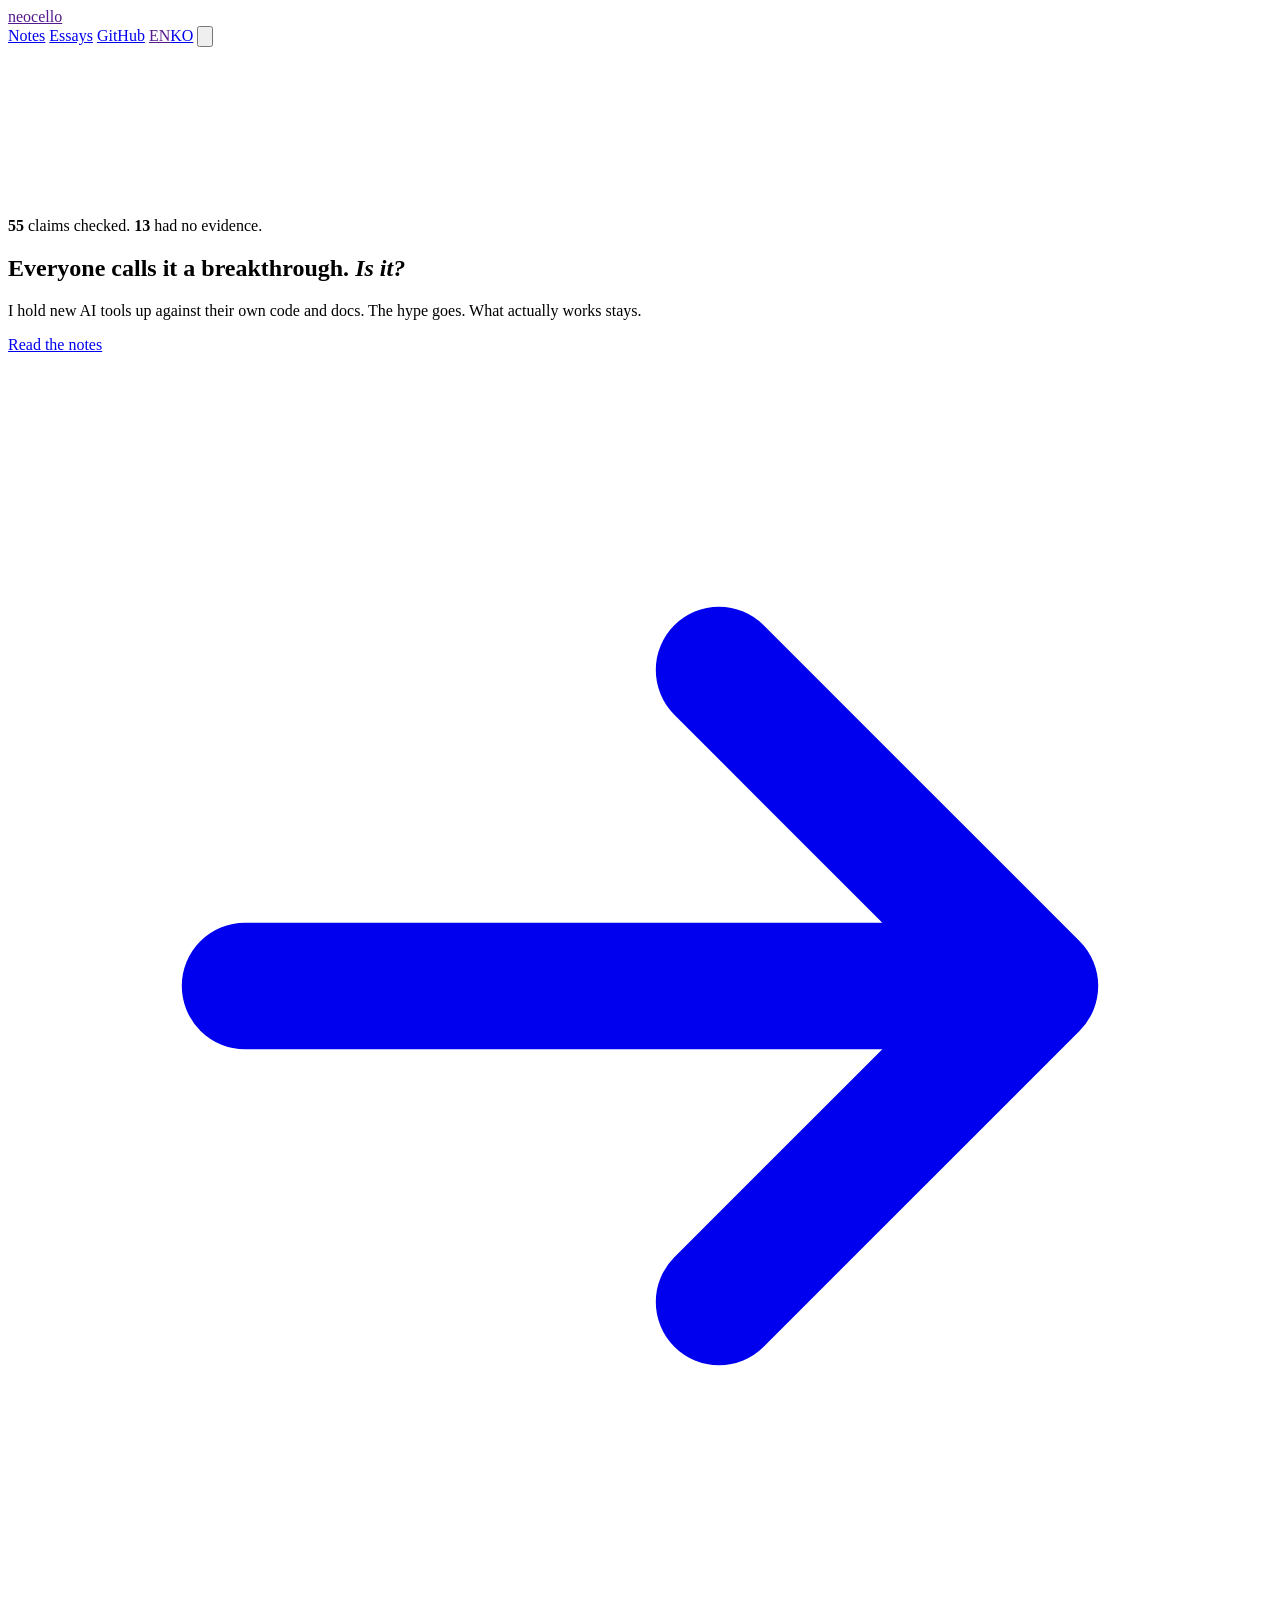
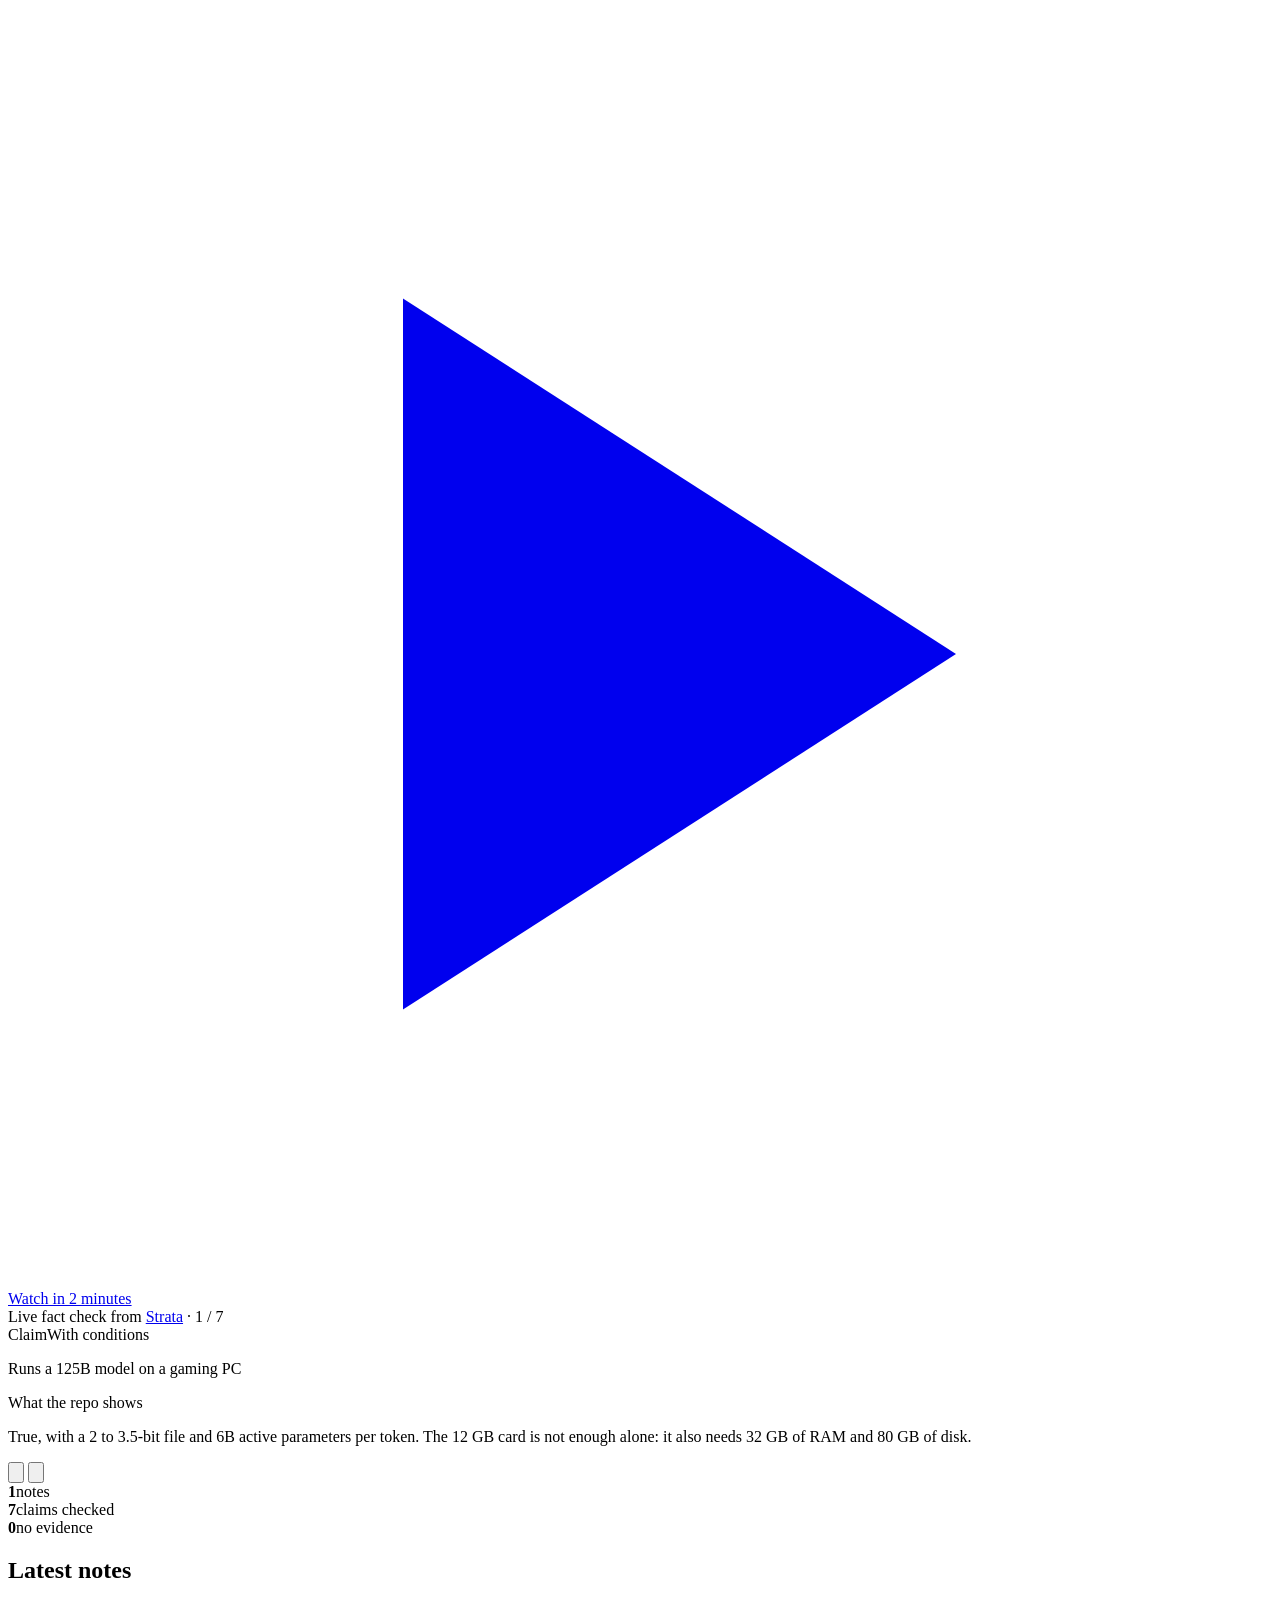
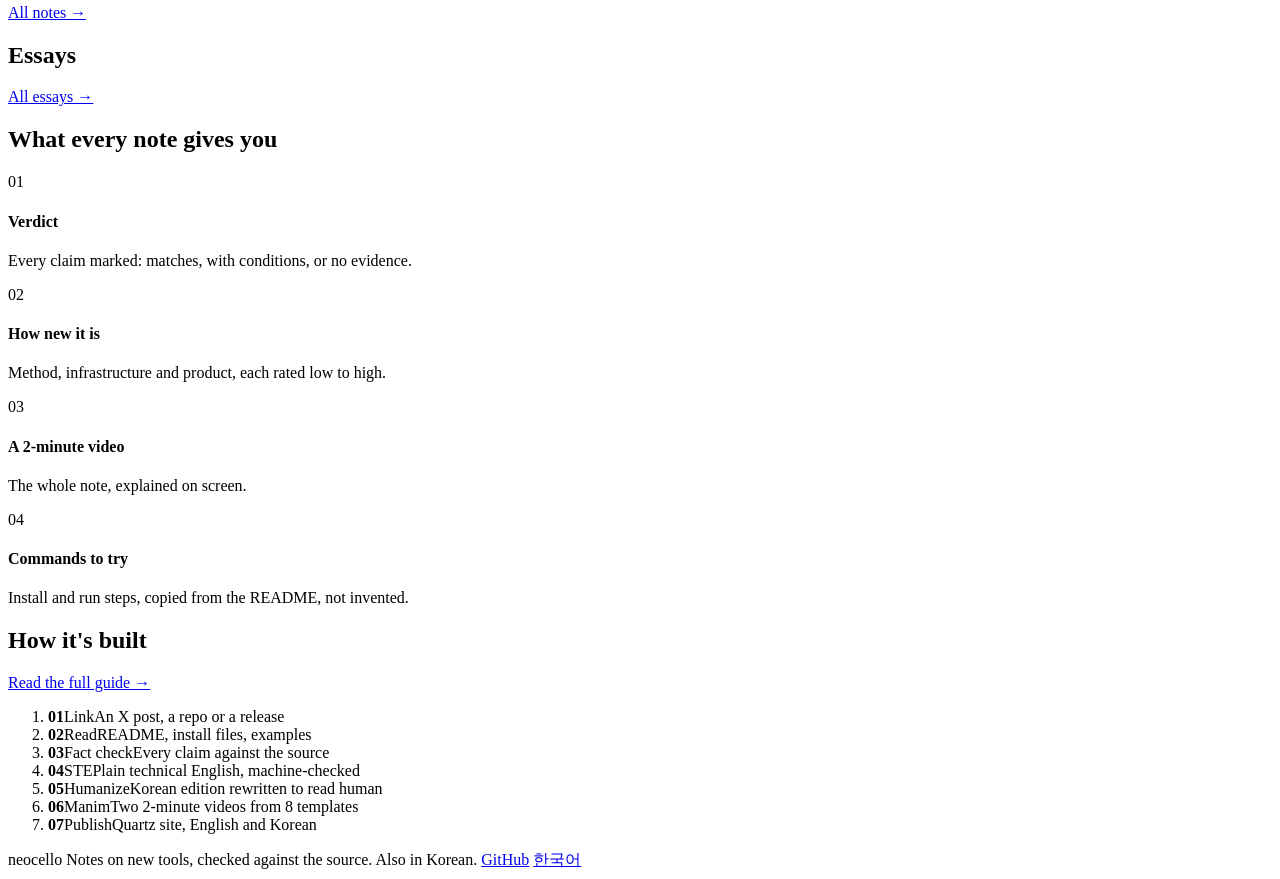
==== home/index.html @ 12f22e36 "트렌드 노트 정체성: 과장 판정 훅 + 만드는 방법 가이드 - 히어로: 실제 숫자 배지(확인한 주장 수·근거 없음 수, notes.json에서 자동 갱신)   + "Everyone" ====
<!doctype html>
<html lang="en">
<head>
<meta charset="utf-8">
<meta name="viewport" content="width=device-width, initial-scale=1, viewport-fit=cover">
<title>neocello</title>
<meta name="description" content="New tools make big claims. neocello checks them against the repo and the official docs, with a short video for each note.">
<meta property="og:title" content="neocello">
<meta property="og:description" content="New tools make big claims. neocello checks them against the repo and the official docs, with a short video for each note.">
<meta property="og:type" content="website">
<link rel="alternate" hreflang="en" href="https://neocello-ku.github.io/">
<link rel="alternate" hreflang="ko" href="https://neocello-ku.github.io/ko/">
<link rel="icon" href="static/icon.png">
<script>try{var t=localStorage.getItem("theme");if(t==="dark"||t==="light")document.documentElement.dataset.theme=t}catch(e){}</script>
<link rel="preconnect" href="https://fonts.googleapis.com"><link rel="preconnect" href="https://fonts.gstatic.com" crossorigin>
<link href="https://fonts.googleapis.com/css2?family=Geist:wght@400;500;600;650;700&family=Geist+Mono:wght@400;500;600;700&family=Instrument+Serif:ital@0;1&display=swap" rel="stylesheet">
<link rel="stylesheet" href="home/home.css">
</head>
<body data-root="" data-site="">
<header class="bar">
  <div class="wrap">
    <a class="mark" href="" aria-label="neocello home"><i aria-hidden="true"><b></b><b></b><b></b></i>neocello</a>
    <nav aria-label="Main">
      <a href="trends/">Notes</a>
      <a href="essays/">Essays</a>
      <a class="hide-sm" href="https://github.com/neocello-ku">GitHub</a>
      <span class="seg" role="group" aria-label="Language"><a href="" aria-current="true" lang="en">EN</a><a href="ko/" aria-current="false" lang="ko">KO</a></span>
      <button class="icon-btn" id="theme" type="button" aria-label="Toggle dark mode"><svg viewBox="0 0 16 16" aria-hidden="true"><path d="M8 1.5a6.5 6.5 0 1 0 0 13 6.5 6.5 0 0 0 0-13zm0 1.5v10a5 5 0 0 1 0-10z" fill="currentColor"/></svg></button>
    </nav>
  </div>
</header>

<main>
<section class="hero">
  <canvas id="field" aria-hidden="true"></canvas>
  <div class="wrap">
    <div>
      <p class="eyebrow" id="eyebrow-stats"><b>55</b> claims checked. <b class="no">13</b> had no evidence.</p>
      <h1>Everyone calls it a breakthrough. <em>Is it?</em></h1>
      <p class="lede">I hold new AI tools up against their own code and docs. The hype goes. What actually works stays.</p>
      <div class="cta">
        <a class="btn primary" href="trends/">Read the notes <svg viewBox="0 0 16 16" aria-hidden="true"><path d="M3 8h10M9 4l4 4-4 4" fill="none" stroke="currentColor" stroke-width="1.6" stroke-linecap="round" stroke-linejoin="round"/></svg></a>
        <a class="btn ghost" href="#latest"><svg viewBox="0 0 16 16" aria-hidden="true"><path d="M5 3.5l7 4.5-7 4.5z" fill="currentColor"/></svg> Watch in 2 minutes</a>
      </div>
    </div>

    <article class="check" id="check" aria-label="Live fact check">
      <div class="check-head">
        <span class="live">Live fact check</span>
        <span>from <a class="check-src" id="check-src" href="trends/strata">Strata</a> · <span id="counter">1 / 7</span></span>
      </div>
      <div class="check-body" id="check-body" aria-live="polite">
        <div class="claim-row"><span class="label">Claim</span><span class="stamp cond" id="stamp">With conditions</span></div>
        <p class="claim" id="claim">Runs a 125B model on a gaming PC</p>
        <div class="rule" id="rule"></div>
        <span class="label">What the repo shows</span>
        <p class="finding" id="finding">True, with a 2 to 3.5-bit file and 6B active parameters per token. The 12 GB card is not enough alone: it also needs 32 GB of RAM and 80 GB of disk.</p>
      </div>
      <div class="check-foot">
        <div class="dots" id="dots"></div>
        <button class="nav-btn" id="prev" type="button" aria-label="Previous claim"><svg viewBox="0 0 16 16" aria-hidden="true"><path d="M10 3L5 8l5 5" fill="none" stroke="currentColor" stroke-width="1.6" stroke-linecap="round" stroke-linejoin="round"/></svg></button>
        <button class="nav-btn" id="next" type="button" aria-label="Next claim"><svg viewBox="0 0 16 16" aria-hidden="true"><path d="M6 3l5 5-5 5" fill="none" stroke="currentColor" stroke-width="1.6" stroke-linecap="round" stroke-linejoin="round"/></svg></button>
      </div>
    </article>
  </div>
</section>

<section class="ledger wrap" aria-label="Fact-check totals">
  <div class="ledger-grid">
    <div class="figures">
      <div class="fig"><b id="n-notes">1</b><span>notes</span></div>
      <div class="fig"><b id="n-claims">7</b><span>claims checked</span></div>
      <div class="fig"><b id="n-no">0</b><span>no evidence</span></div>
    </div>
    <div class="dist">
      <div class="dist-bar" id="dist" role="img" aria-label="Share of verdicts: matches, with conditions, no evidence"></div>
      <div class="dist-legend" id="dist-legend"></div>
    </div>
  </div>
</section>

<section class="sec wrap" id="latest">
  <div class="sec-head"><h2>Latest notes</h2><a href="trends/">All notes →</a></div>
  <div class="notes" id="notes"></div>
</section>

<section class="sec wrap" id="essays">
  <div class="sec-head"><h2>Essays</h2><a href="essays/">All essays →</a></div>
  <div class="essays" id="essays-list"></div>
</section>

<section class="sec wrap">
  <div class="sec-head"><h2>What every note gives you</h2></div>
  <div class="steps">
    <div class="step"><span class="n">01</span><h4>Verdict</h4><p>Every claim marked: matches, with conditions, or no evidence.</p></div>
    <div class="step"><span class="n">02</span><h4>How new it is</h4><p>Method, infrastructure and product, each rated low to high.</p></div>
    <div class="step"><span class="n">03</span><h4>A 2-minute video</h4><p>The whole note, explained on screen.</p></div>
    <div class="step"><span class="n">04</span><h4>Commands to try</h4><p>Install and run steps, copied from the README, not invented.</p></div>
  </div>
</section>
<section class="sec wrap" id="built">
  <div class="sec-head"><h2>How it's built</h2><a href="how-it-works">Read the full guide →</a></div>
  <ol class="pipe">
      <li><b>01</b><span class="pipe-name">Link</span><span class="pipe-desc">An X post, a repo or a release</span></li>
      <li><b>02</b><span class="pipe-name">Read</span><span class="pipe-desc">README, install files, examples</span></li>
      <li><b>03</b><span class="pipe-name">Fact check</span><span class="pipe-desc">Every claim against the source</span></li>
      <li><b>04</b><span class="pipe-name">STE</span><span class="pipe-desc">Plain technical English, machine-checked</span></li>
      <li><b>05</b><span class="pipe-name">Humanize</span><span class="pipe-desc">Korean edition rewritten to read human</span></li>
      <li><b>06</b><span class="pipe-name">Manim</span><span class="pipe-desc">Two 2-minute videos from 8 templates</span></li>
      <li><b>07</b><span class="pipe-name">Publish</span><span class="pipe-desc">Quartz site, English and Korean</span></li>
  </ol>
</section>
</main>

<footer>
  <div class="wrap">
    <span class="mono">neocello</span>
    <span class="grow">Notes on new tools, checked against the source. Also in Korean.</span>
    <a href="https://github.com/neocello-ku">GitHub</a>
    <a href="ko/" lang="ko">한국어</a>
  </div>
</footer>
<script src="home/home.js" defer></script>
</body>
</html>
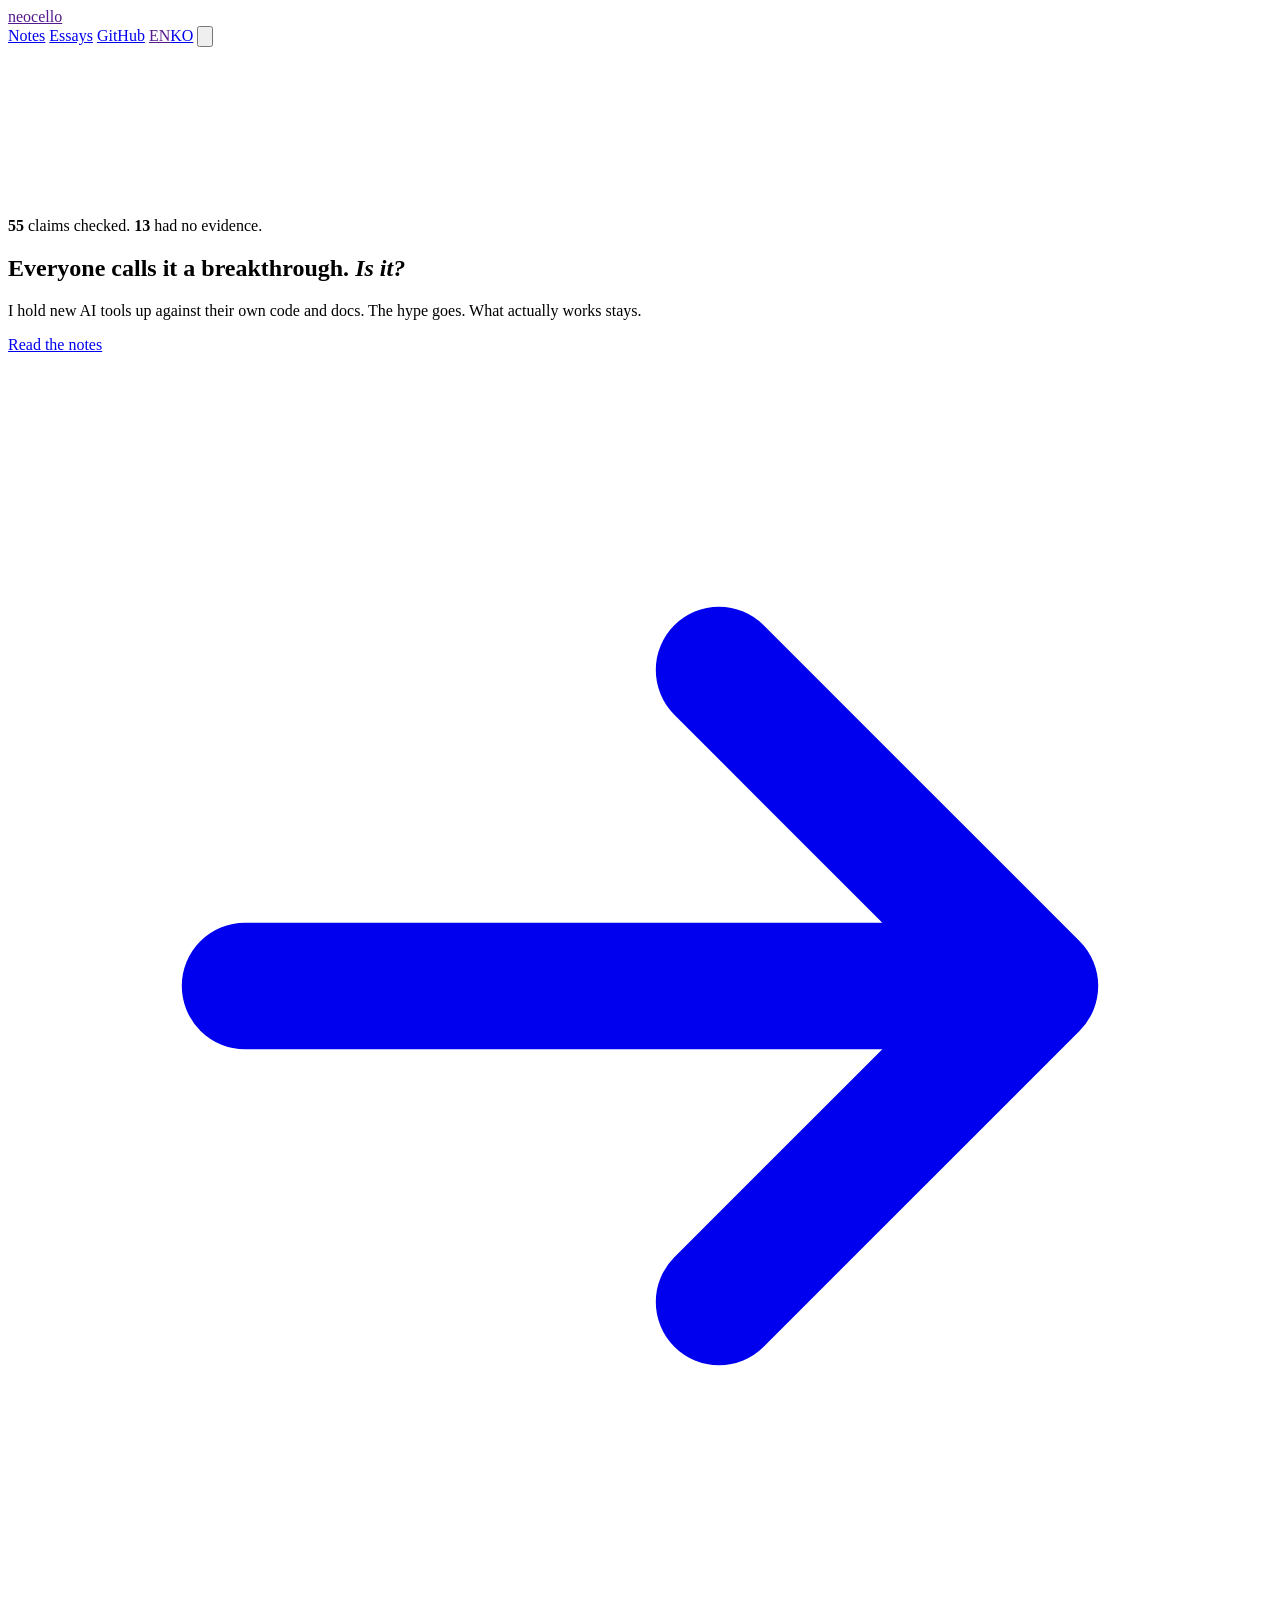
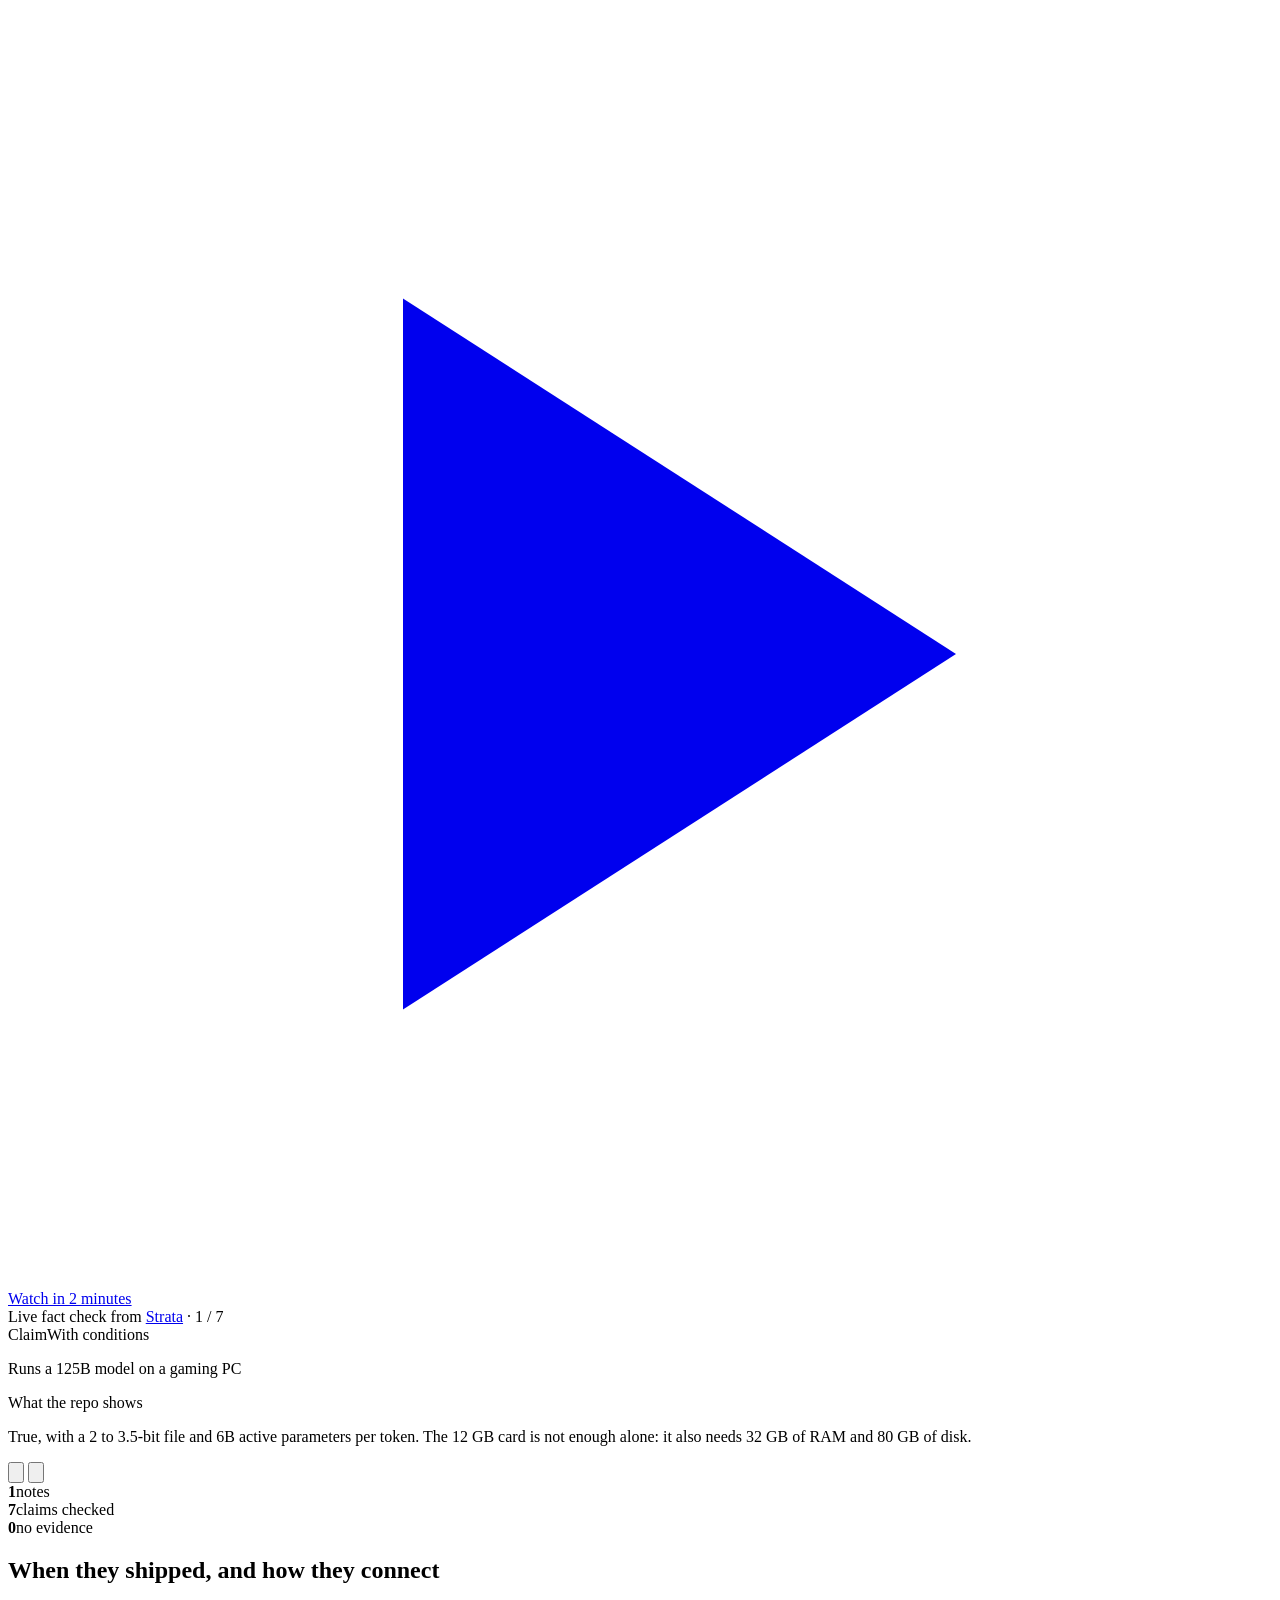
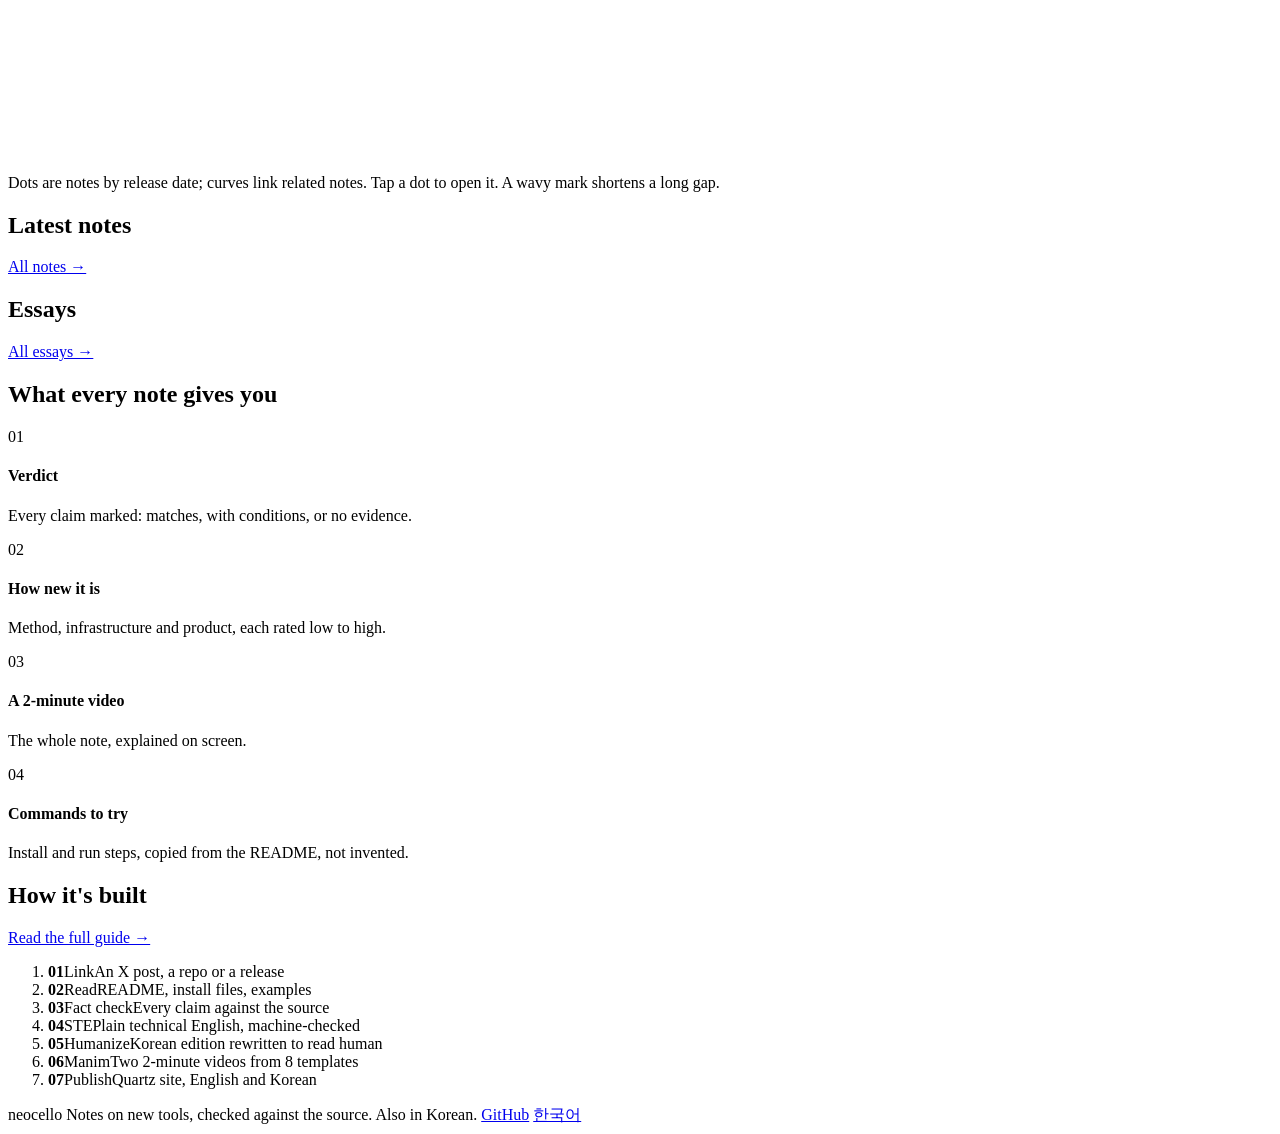
==== commit 893c5034: "대문: 트렌드 노트 타임라인 레일 (원문 날짜순·이어진 노트 곡선·분야 색) - 채팅판 랜딩의 '출시 날짜와 서로의 연결'을 블로그 대문으로 이식, 한영·다크모드 - 긴 공백은 물" ====
--- a/home/index.html
+++ b/home/index.html
@@ -79,6 +79,14 @@
   </div>
 </section>
 
+<section class="rail wrap" aria-labelledby="rail-title">
+  <div class="rail-box">
+    <div class="rail-head"><h2 id="rail-title">When they shipped, and how they connect</h2><div class="legend" id="legend"></div></div>
+    <div class="rail-scroll"><svg id="railsvg" role="img" aria-label="When they shipped, and how they connect"></svg></div>
+    <p class="rail-note">Dots are notes by release date; curves link related notes. Tap a dot to open it. A wavy mark shortens a long gap.</p>
+  </div>
+</section>
+
 <section class="sec wrap" id="latest">
   <div class="sec-head"><h2>Latest notes</h2><a href="trends/">All notes →</a></div>
   <div class="notes" id="notes"></div>
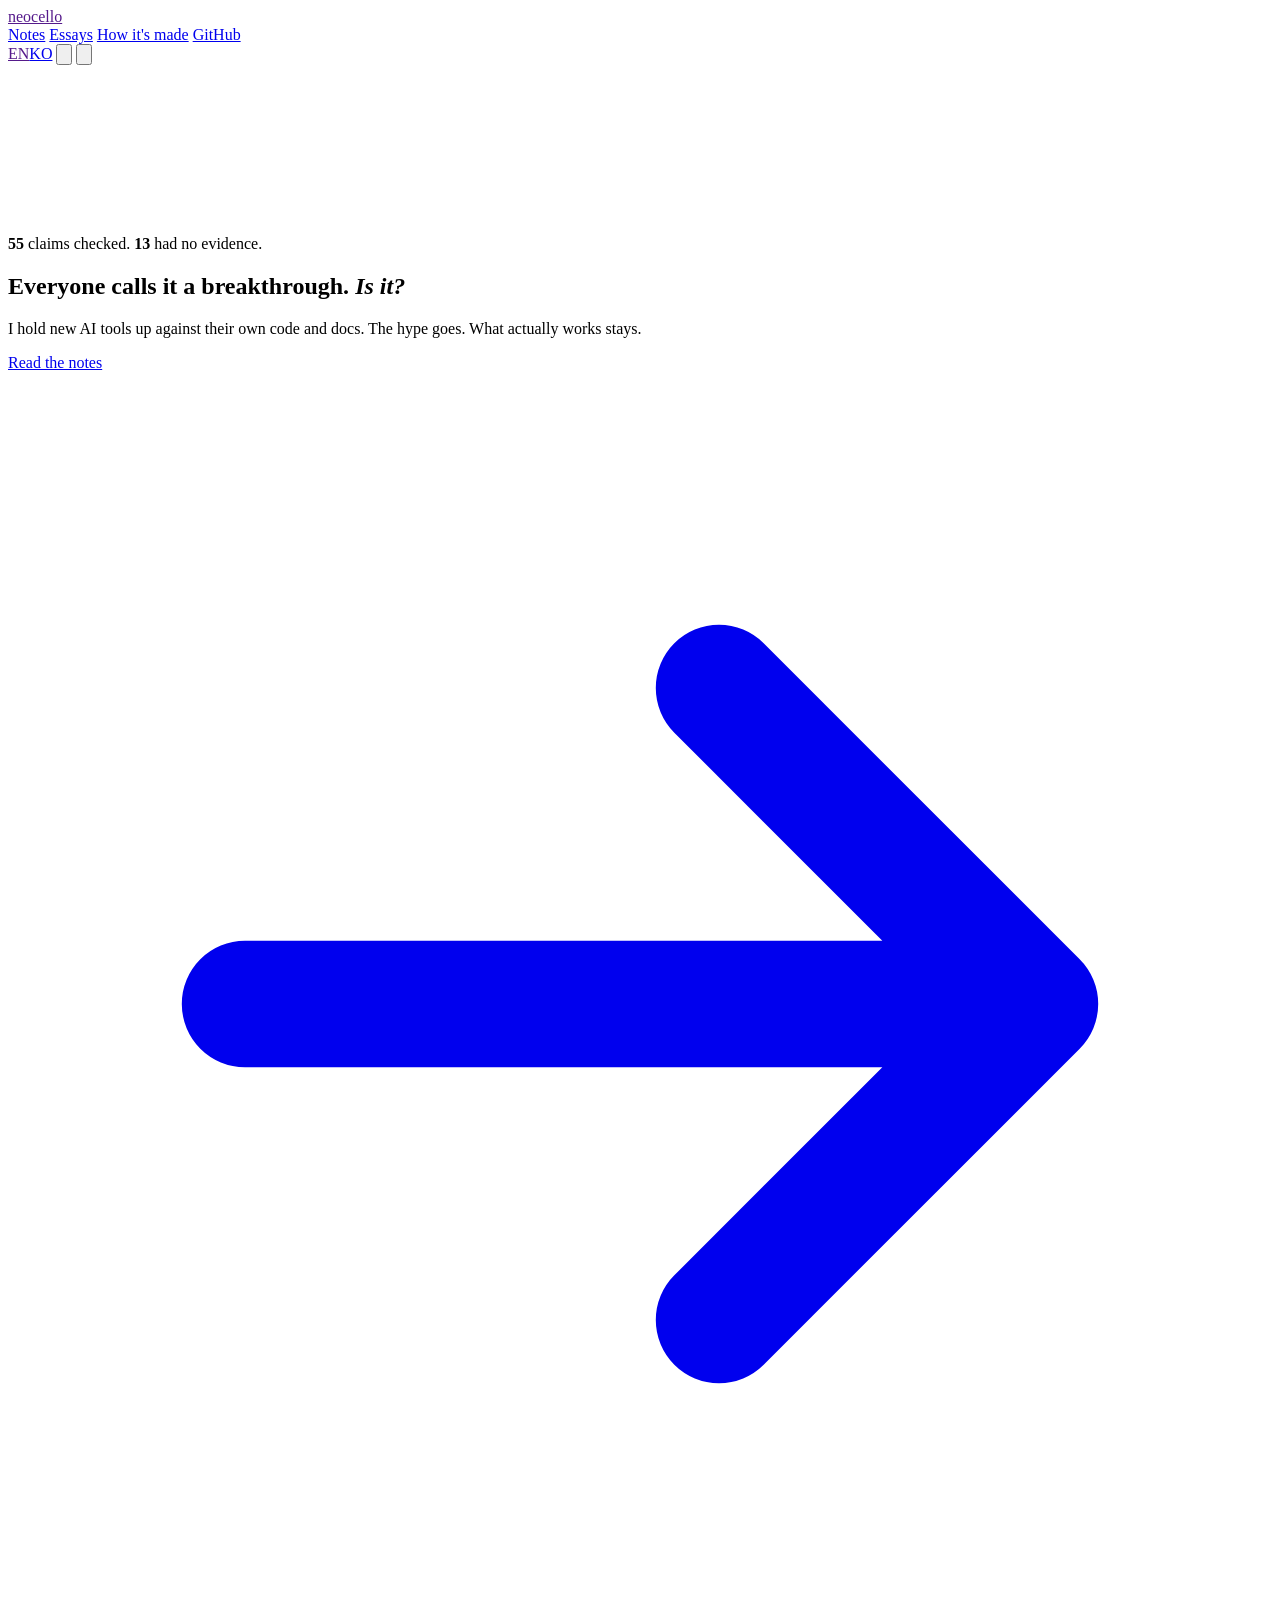
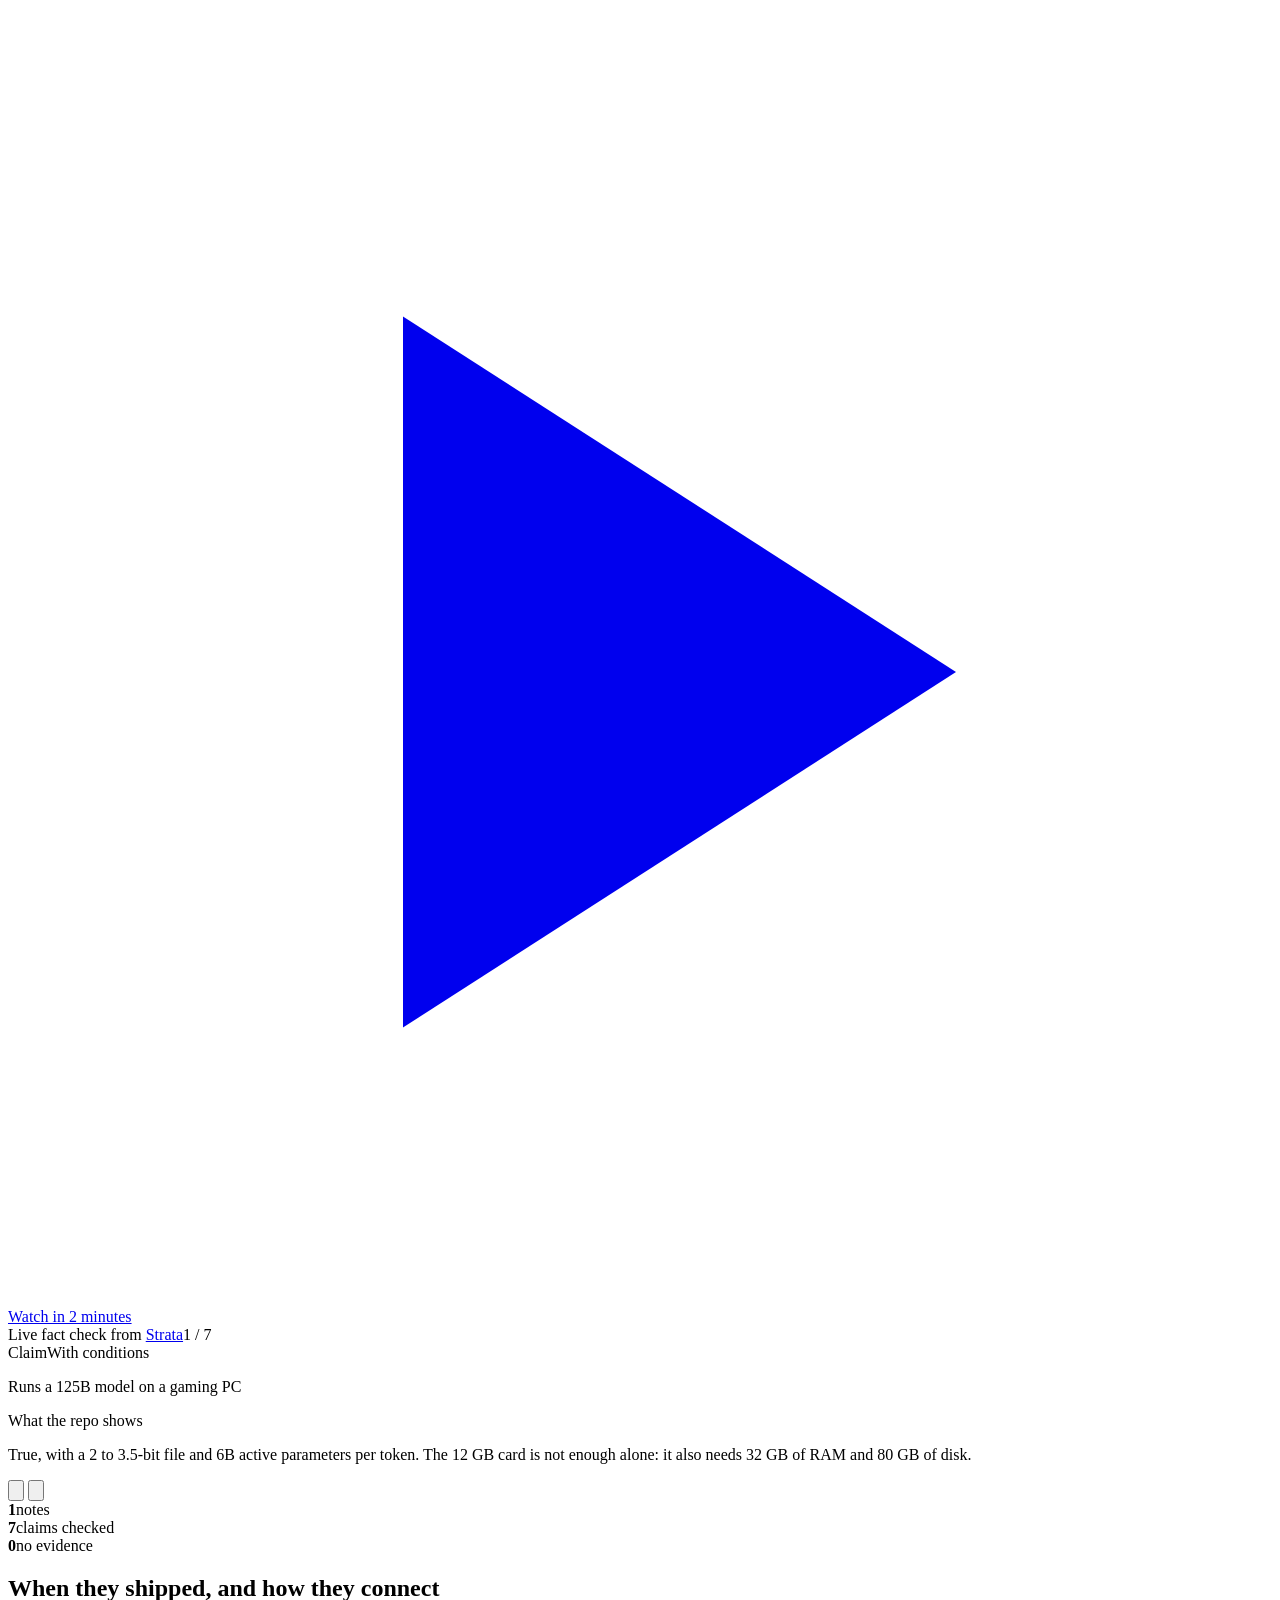
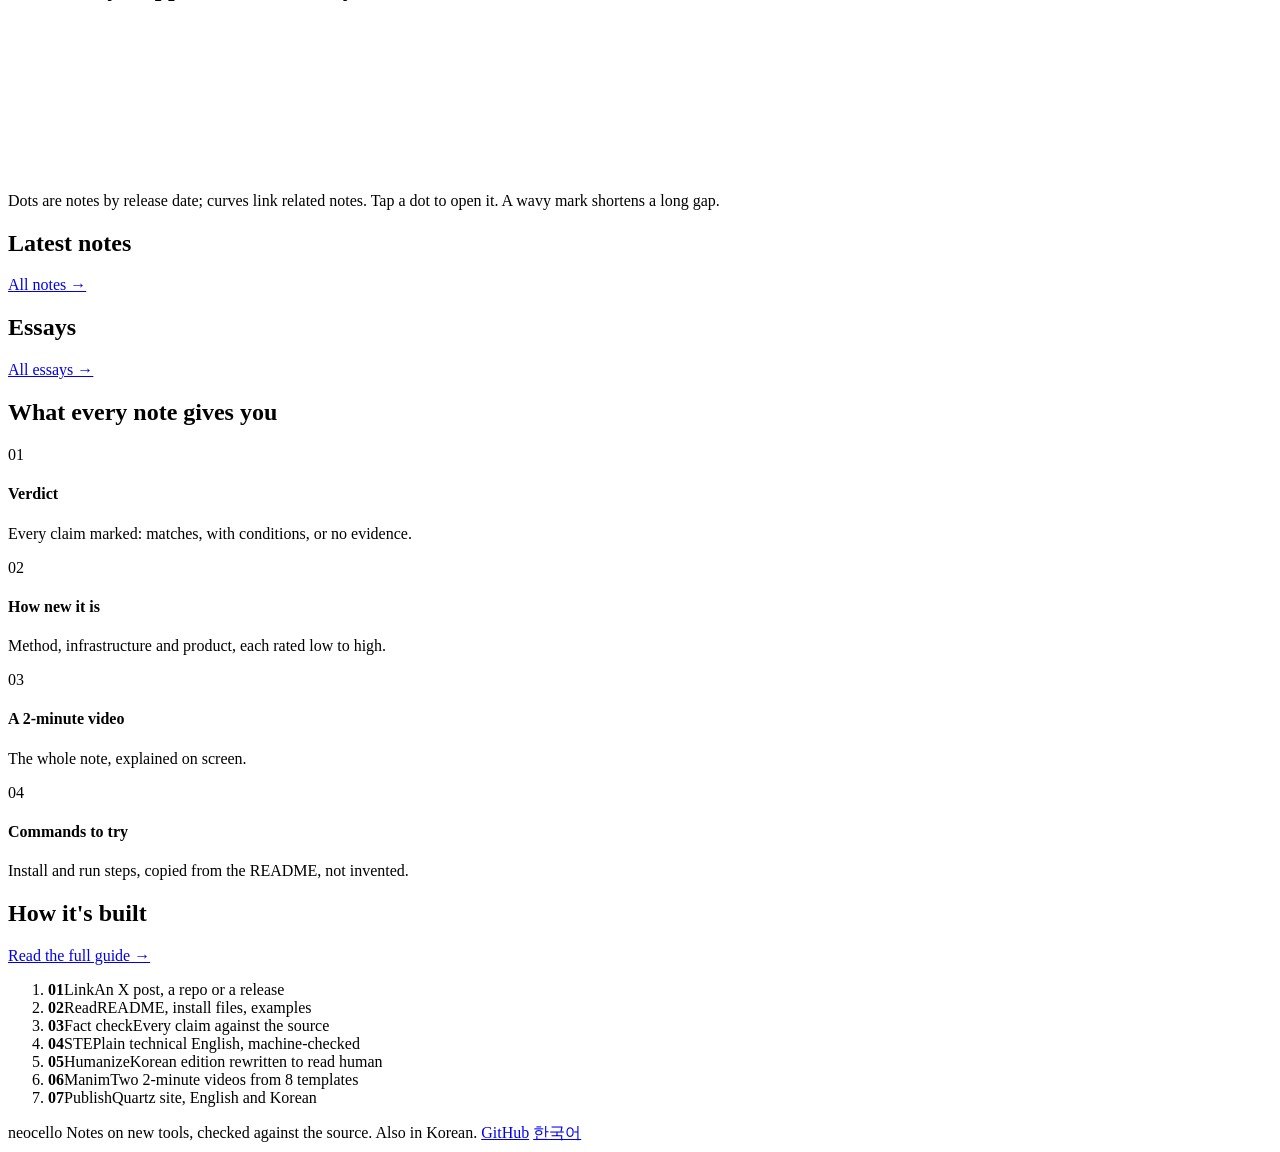
==== commit 83adc04b: "대문 모바일 우선 정리: 헤더 메뉴, 간격 체계, 잘림·넘침 0 - 헤더: 모바일은 로고 | EN/KO·테마·☰, 메뉴는 펼침 패널(만드는 방법 링크 추가). 380px 이하 압축" ====
--- a/home/index.html
+++ b/home/index.html
@@ -21,11 +21,15 @@
   <div class="wrap">
     <a class="mark" href="" aria-label="neocello home"><i aria-hidden="true"><b></b><b></b><b></b></i>neocello</a>
     <nav aria-label="Main">
-      <a href="trends/">Notes</a>
-      <a href="essays/">Essays</a>
-      <a class="hide-sm" href="https://github.com/neocello-ku">GitHub</a>
+      <div class="nav-links" id="navlinks">
+        <a href="trends/">Notes</a>
+        <a href="essays/">Essays</a>
+        <a href="how-it-works">How it's made</a>
+        <a href="https://github.com/neocello-ku">GitHub</a>
+      </div>
       <span class="seg" role="group" aria-label="Language"><a href="" aria-current="true" lang="en">EN</a><a href="ko/" aria-current="false" lang="ko">KO</a></span>
       <button class="icon-btn" id="theme" type="button" aria-label="Toggle dark mode"><svg viewBox="0 0 16 16" aria-hidden="true"><path d="M8 1.5a6.5 6.5 0 1 0 0 13 6.5 6.5 0 0 0 0-13zm0 1.5v10a5 5 0 0 1 0-10z" fill="currentColor"/></svg></button>
+      <button class="icon-btn menu-btn" id="menu" type="button" aria-label="Menu" aria-expanded="false" aria-controls="navlinks"><svg viewBox="0 0 16 16" aria-hidden="true"><path d="M2.5 4.5h11M2.5 8h11M2.5 11.5h11" stroke="currentColor" stroke-width="1.6" stroke-linecap="round" fill="none"/></svg></button>
     </nav>
   </div>
 </header>
@@ -47,7 +51,7 @@
     <article class="check" id="check" aria-label="Live fact check">
       <div class="check-head">
         <span class="live">Live fact check</span>
-        <span>from <a class="check-src" id="check-src" href="trends/strata">Strata</a> · <span id="counter">1 / 7</span></span>
+        <span class="check-meta"><span class="hide-xs">from </span><a class="check-src" id="check-src" href="trends/strata">Strata</a></span><span class="counter" id="counter">1 / 7</span>
       </div>
       <div class="check-body" id="check-body" aria-live="polite">
         <div class="claim-row"><span class="label">Claim</span><span class="stamp cond" id="stamp">With conditions</span></div>
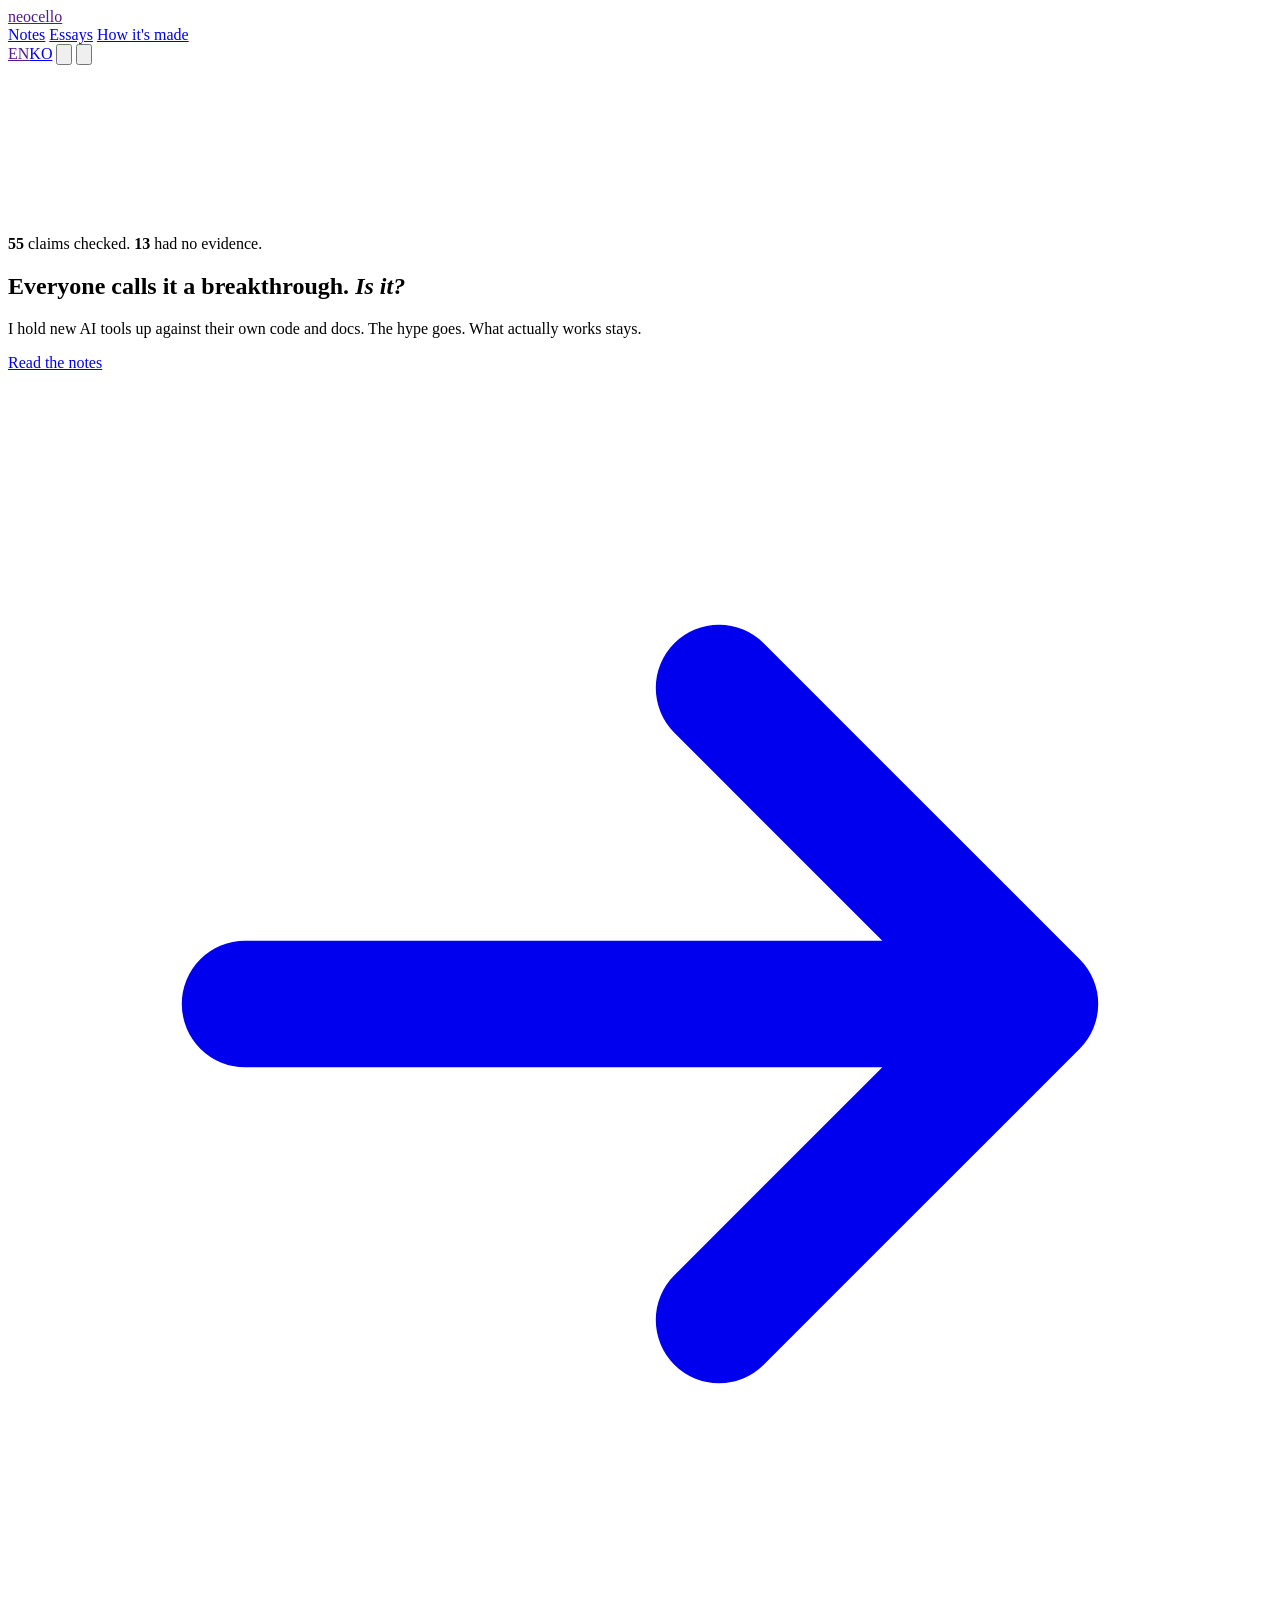
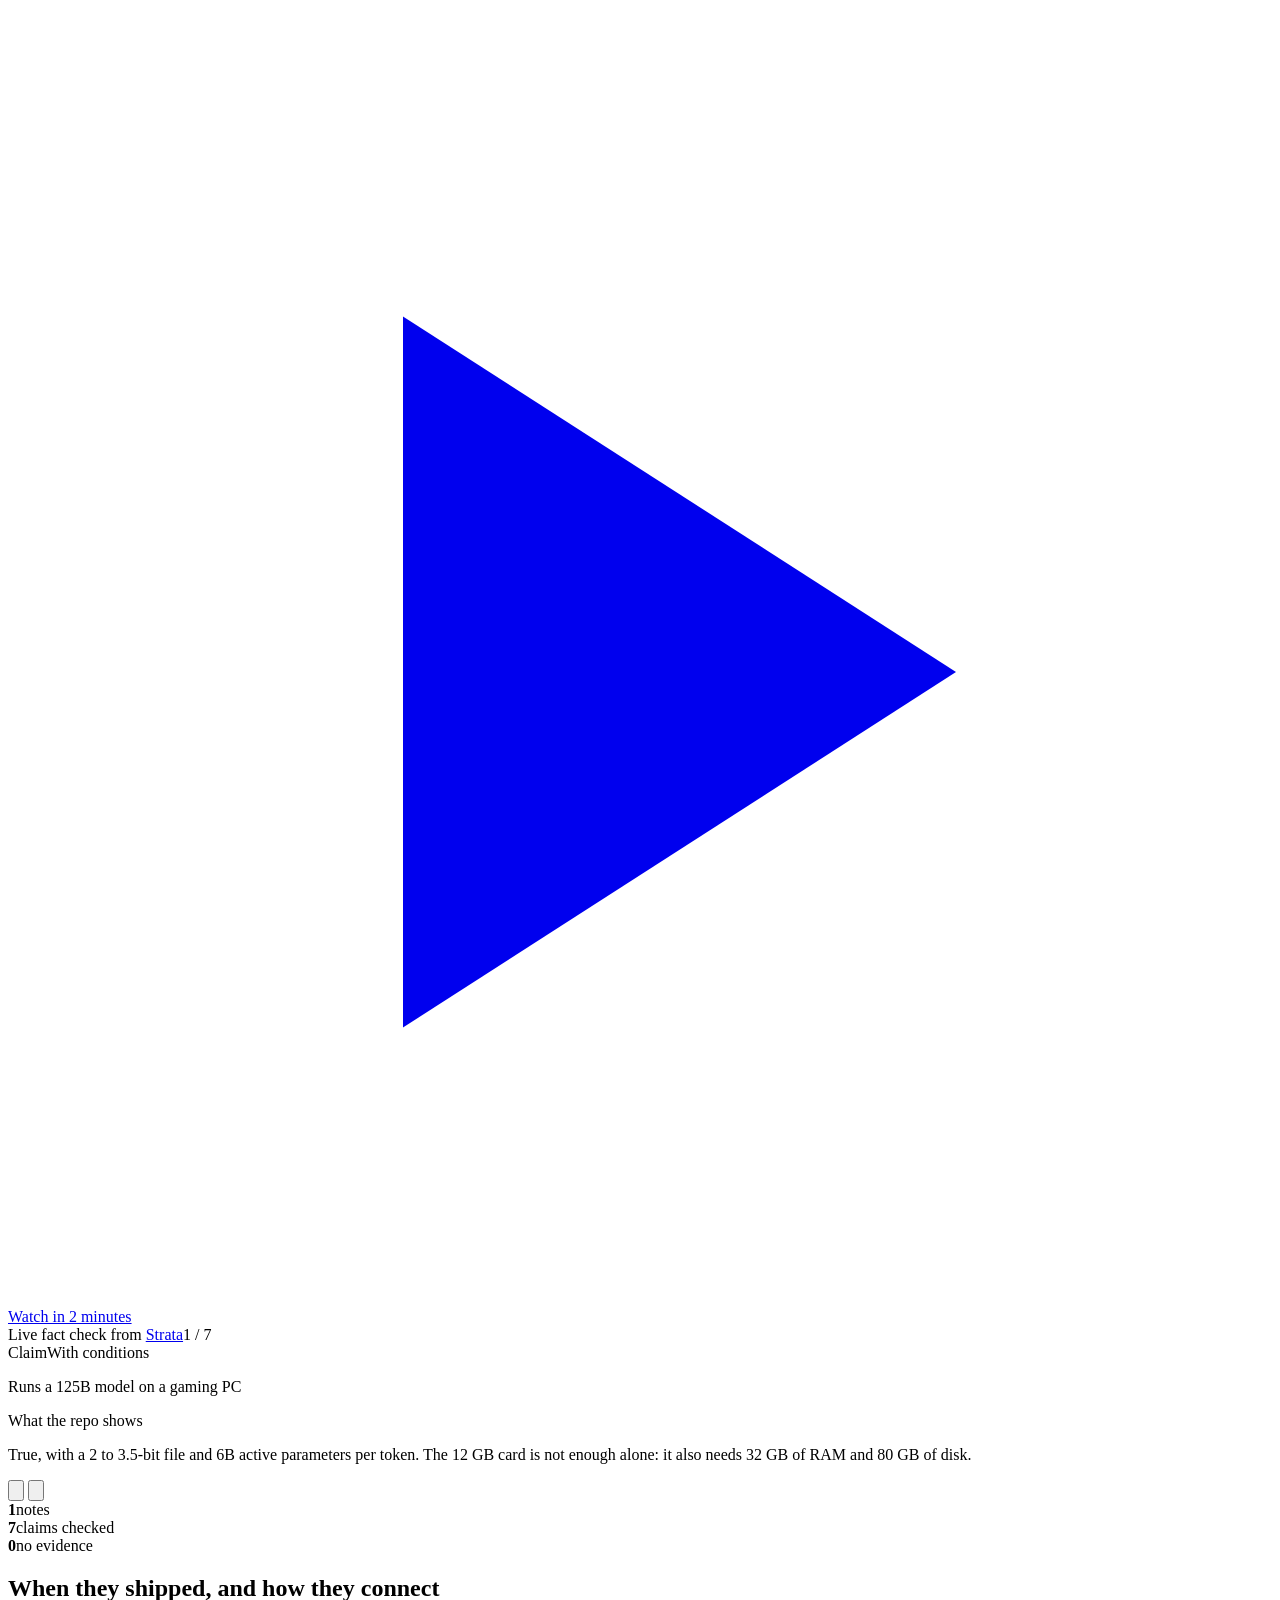
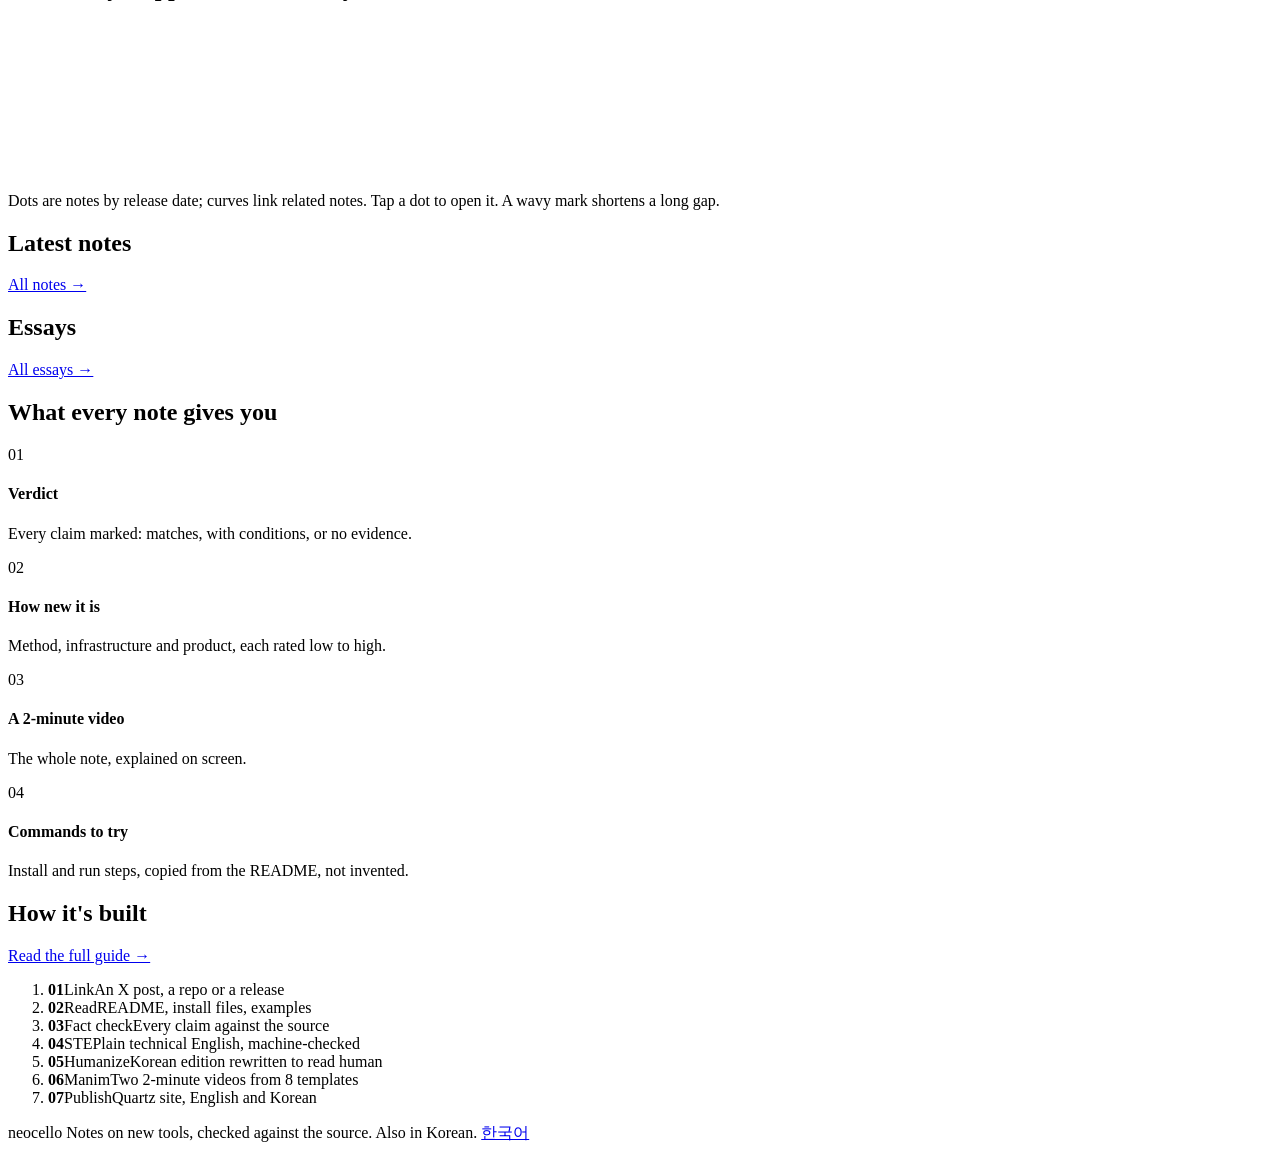
==== commit 5c1cf9d3: "전 페이지 잘림·넘침 0 + GitHub 링크 비공개 - Quartz html 폭 100vw → 100% (스크롤바 밑 15px 잘림 해소) - 모바일 탐색기 서랍: 화면 기준 0" ====
--- a/home/index.html
+++ b/home/index.html
@@ -25,7 +25,6 @@
         <a href="trends/">Notes</a>
         <a href="essays/">Essays</a>
         <a href="how-it-works">How it's made</a>
-        <a href="https://github.com/neocello-ku">GitHub</a>
       </div>
       <span class="seg" role="group" aria-label="Language"><a href="" aria-current="true" lang="en">EN</a><a href="ko/" aria-current="false" lang="ko">KO</a></span>
       <button class="icon-btn" id="theme" type="button" aria-label="Toggle dark mode"><svg viewBox="0 0 16 16" aria-hidden="true"><path d="M8 1.5a6.5 6.5 0 1 0 0 13 6.5 6.5 0 0 0 0-13zm0 1.5v10a5 5 0 0 1 0-10z" fill="currentColor"/></svg></button>
@@ -128,7 +127,6 @@
   <div class="wrap">
     <span class="mono">neocello</span>
     <span class="grow">Notes on new tools, checked against the source. Also in Korean.</span>
-    <a href="https://github.com/neocello-ku">GitHub</a>
     <a href="ko/" lang="ko">한국어</a>
   </div>
 </footer>
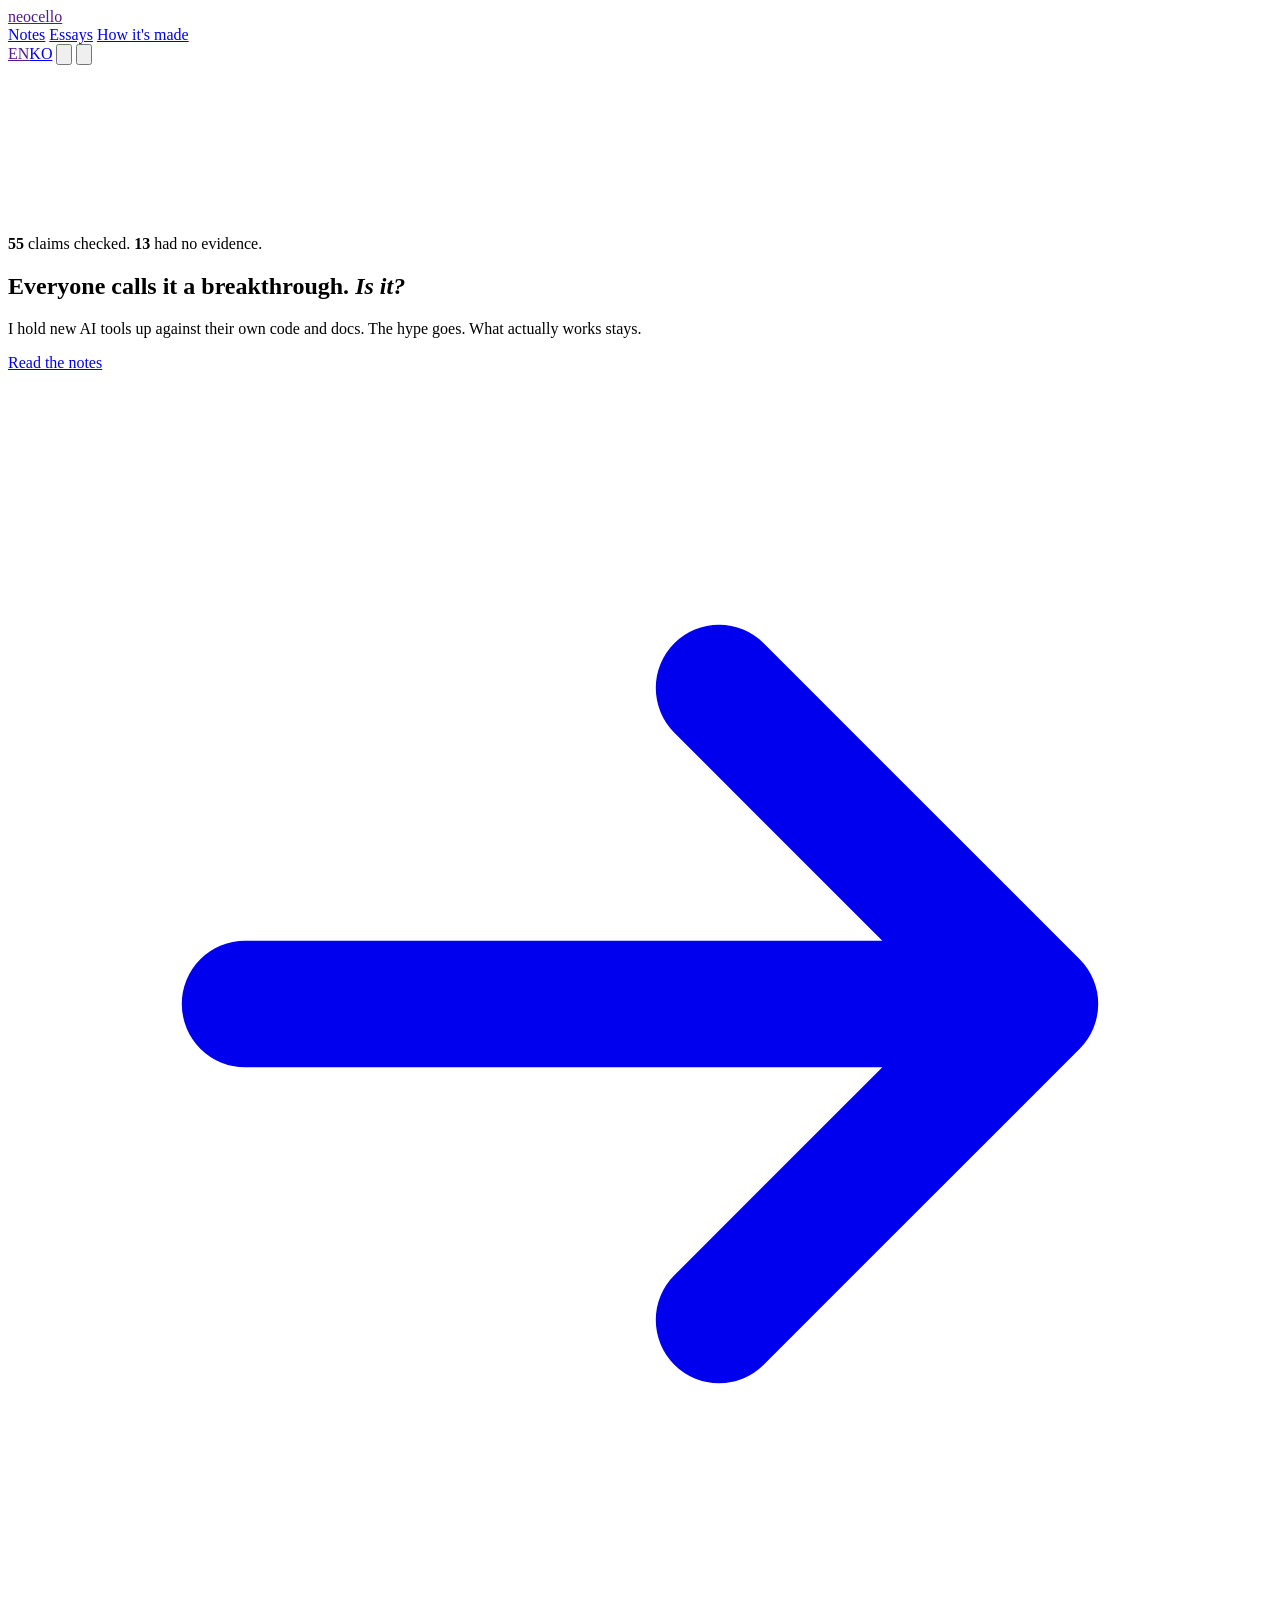
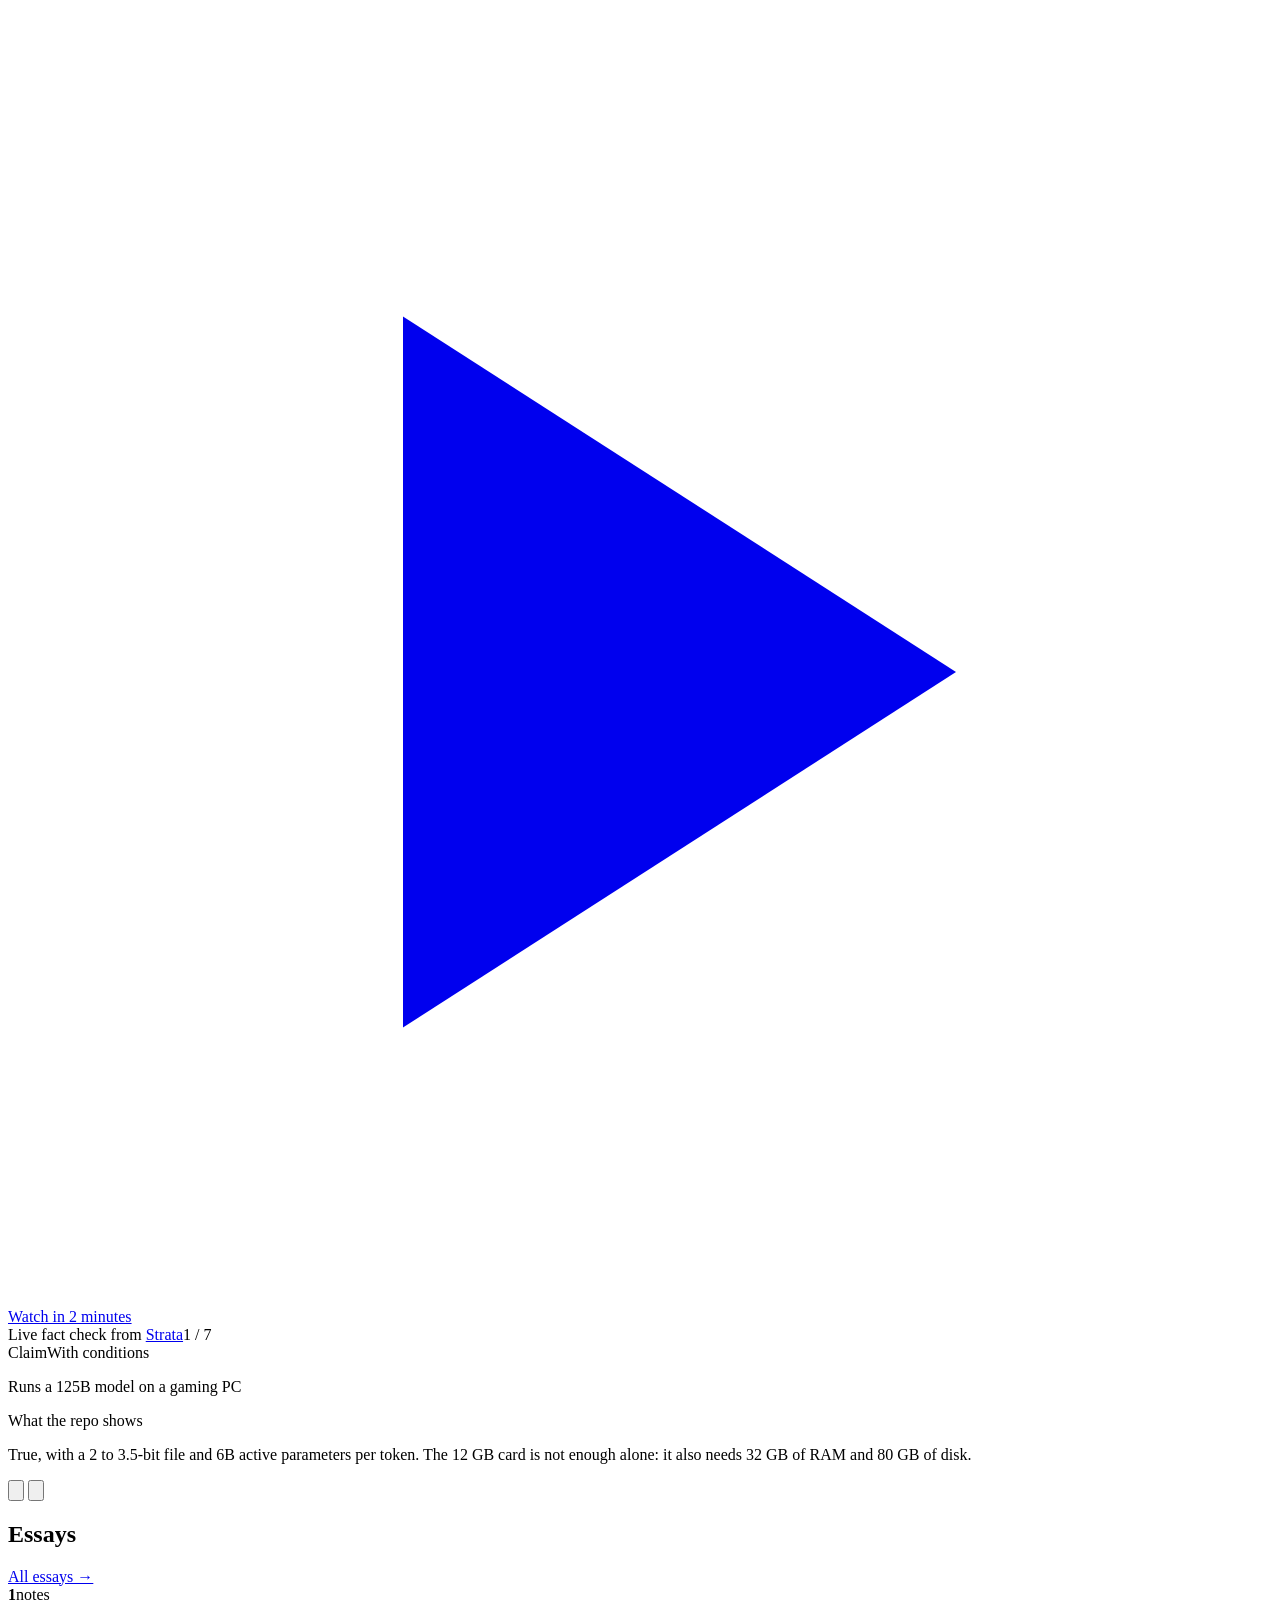
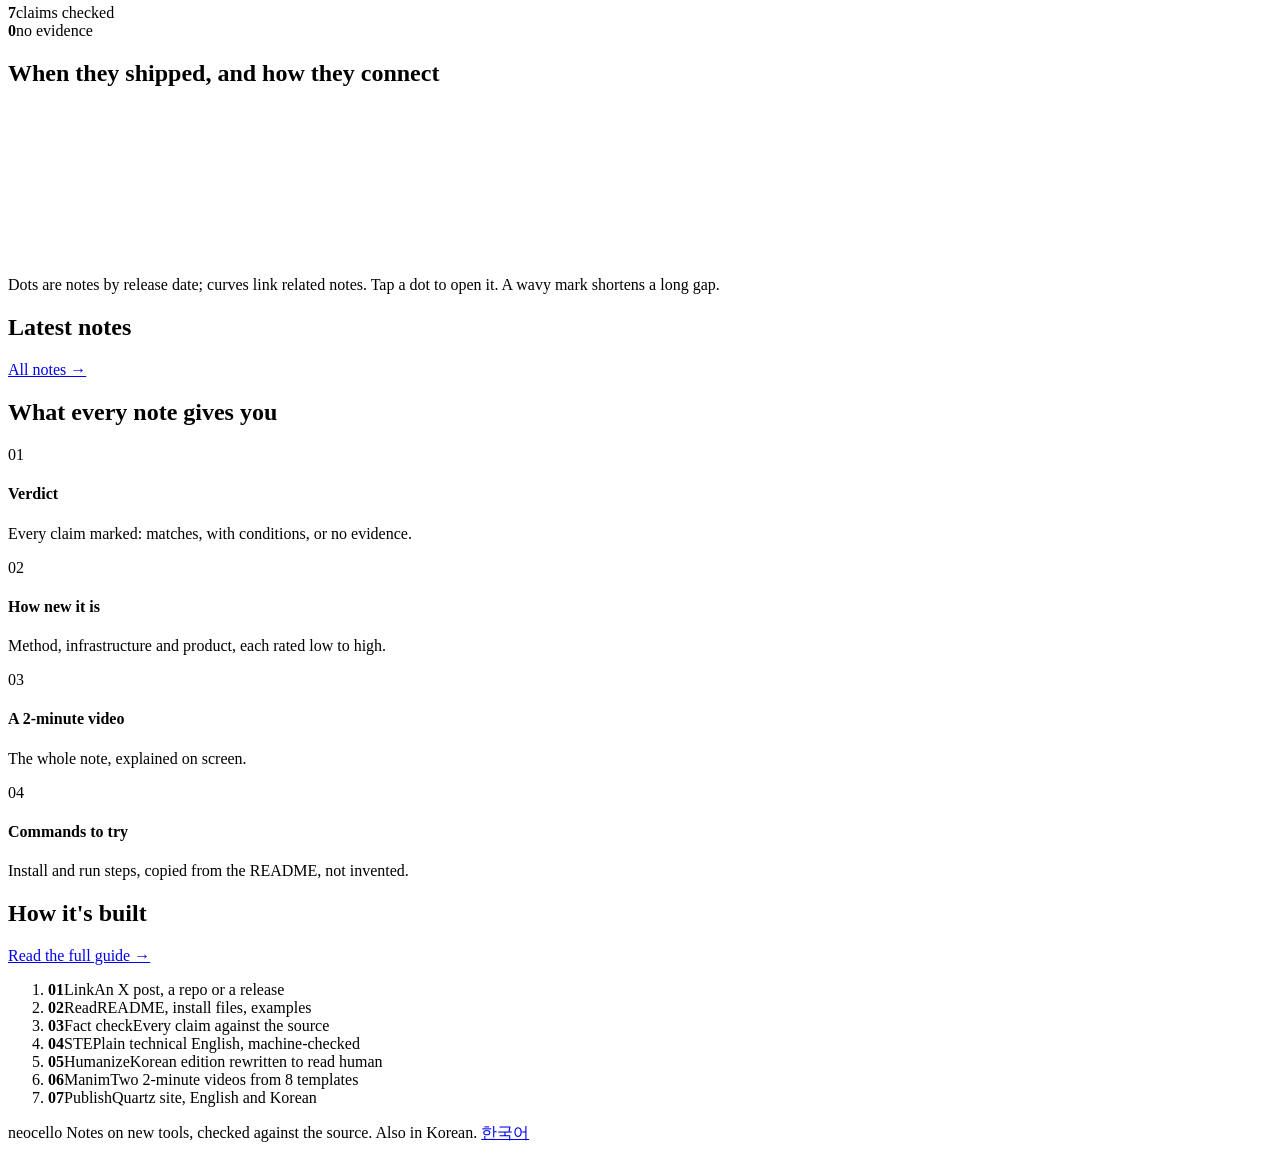
==== commit 093eb630: "대문: 에세이 섹션을 히어로 바로 아래로 Co-Authored-By: Claude Opus 5.5 <noreply@anthropic.com>" ====
--- a/home/index.html
+++ b/home/index.html
@@ -68,6 +68,11 @@
   </div>
 </section>
 
+<section class="sec wrap" id="essays">
+  <div class="sec-head"><h2>Essays</h2><a href="essays/">All essays →</a></div>
+  <div class="essays" id="essays-list"></div>
+</section>
+
 <section class="ledger wrap" aria-label="Fact-check totals">
   <div class="ledger-grid">
     <div class="figures">
@@ -93,11 +98,6 @@
 <section class="sec wrap" id="latest">
   <div class="sec-head"><h2>Latest notes</h2><a href="trends/">All notes →</a></div>
   <div class="notes" id="notes"></div>
-</section>
-
-<section class="sec wrap" id="essays">
-  <div class="sec-head"><h2>Essays</h2><a href="essays/">All essays →</a></div>
-  <div class="essays" id="essays-list"></div>
 </section>
 
 <section class="sec wrap">
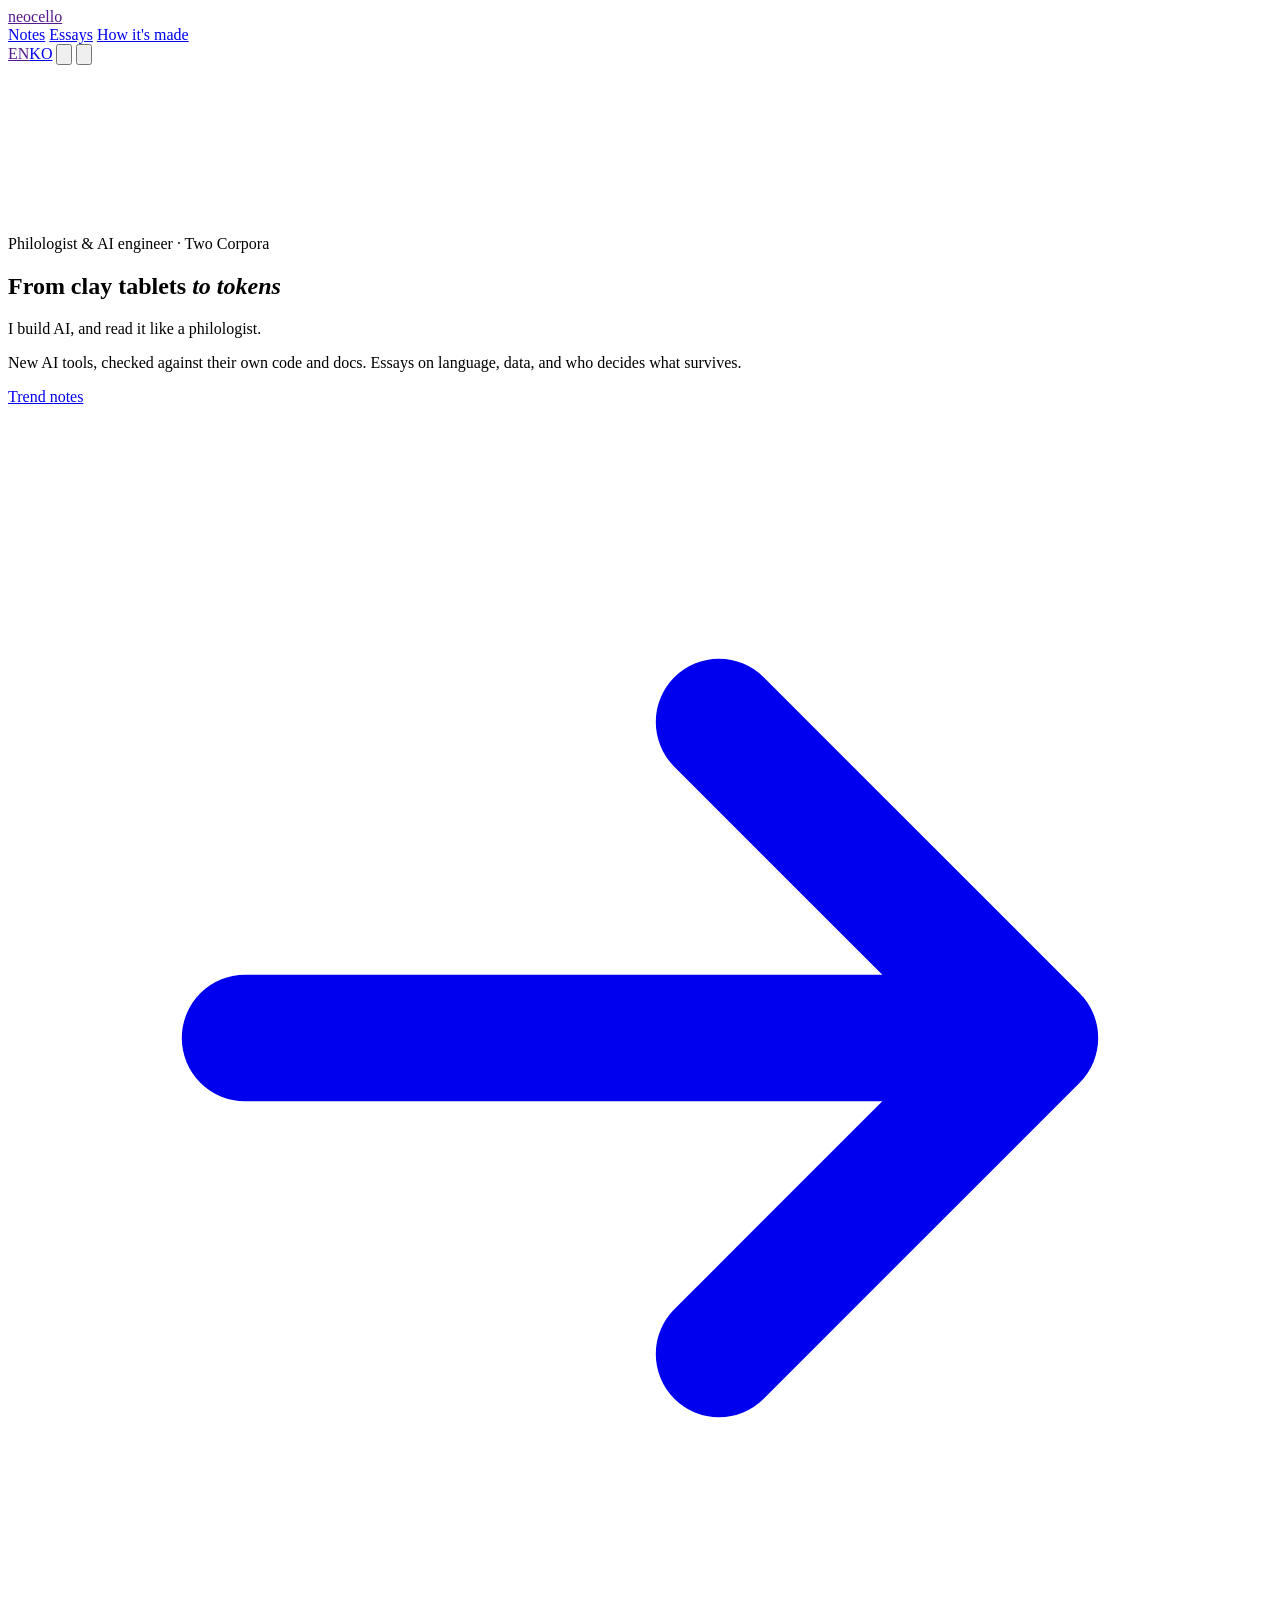
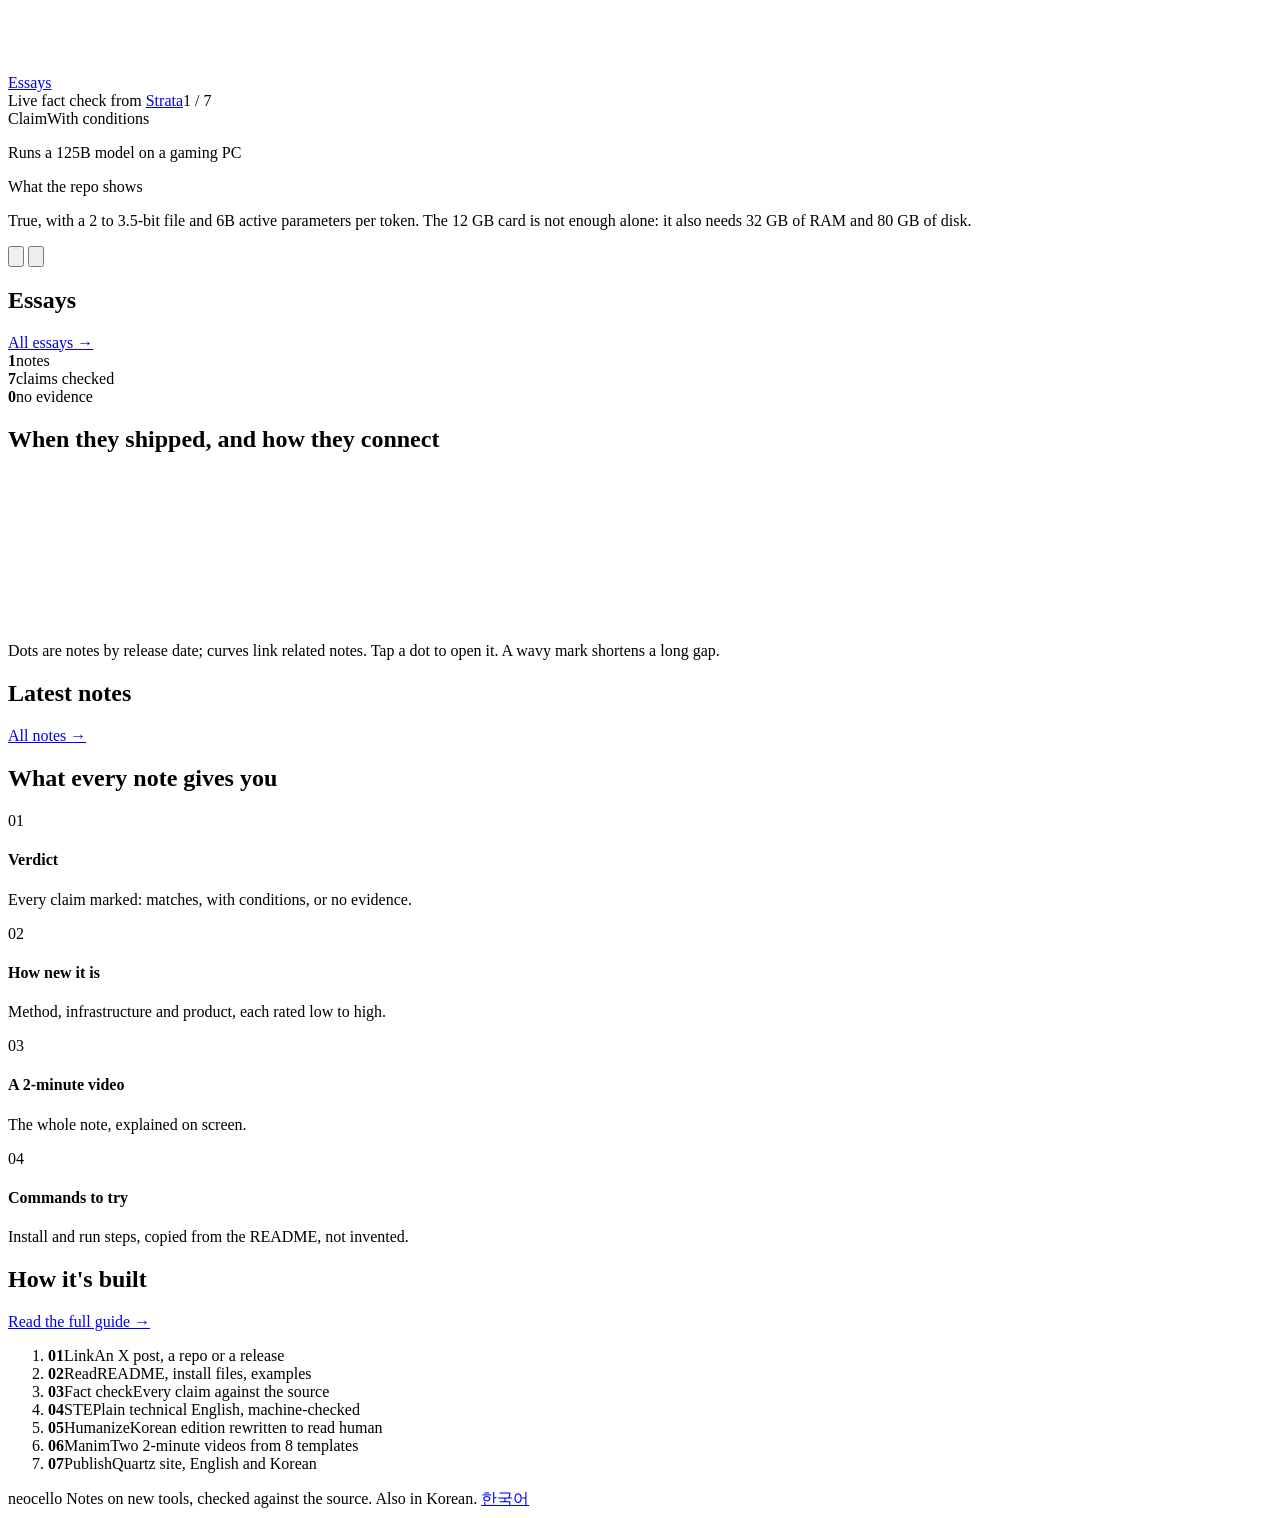
==== commit 38124618: "대문 히어로: 점토판에서 토큰까지 + 부제·페르소나 줄·버튼(트렌드 노트/에세이) Co-Authored-By: Claude Opus 5.5 <noreply@anthropic.com" ====
--- a/home/index.html
+++ b/home/index.html
@@ -38,12 +38,13 @@
   <canvas id="field" aria-hidden="true"></canvas>
   <div class="wrap">
     <div>
-      <p class="eyebrow" id="eyebrow-stats"><b>55</b> claims checked. <b class="no">13</b> had no evidence.</p>
-      <h1>Everyone calls it a breakthrough. <em>Is it?</em></h1>
-      <p class="lede">I hold new AI tools up against their own code and docs. The hype goes. What actually works stays.</p>
+      <p class="eyebrow">Philologist &amp; AI engineer · Two Corpora</p>
+      <h1>From clay tablets <em>to tokens</em></h1>
+      <p class="subtitle">I build AI, and read it like a philologist.</p>
+      <p class="lede">New AI tools, checked against their own code and docs. Essays on language, data, and who decides what survives.</p>
       <div class="cta">
-        <a class="btn primary" href="trends/">Read the notes <svg viewBox="0 0 16 16" aria-hidden="true"><path d="M3 8h10M9 4l4 4-4 4" fill="none" stroke="currentColor" stroke-width="1.6" stroke-linecap="round" stroke-linejoin="round"/></svg></a>
-        <a class="btn ghost" href="#latest"><svg viewBox="0 0 16 16" aria-hidden="true"><path d="M5 3.5l7 4.5-7 4.5z" fill="currentColor"/></svg> Watch in 2 minutes</a>
+        <a class="btn primary" href="trends/">Trend notes <svg viewBox="0 0 16 16" aria-hidden="true"><path d="M3 8h10M9 4l4 4-4 4" fill="none" stroke="currentColor" stroke-width="1.6" stroke-linecap="round" stroke-linejoin="round"/></svg></a>
+        <a class="btn ghost" href="essays/">Essays</a>
       </div>
     </div>
 
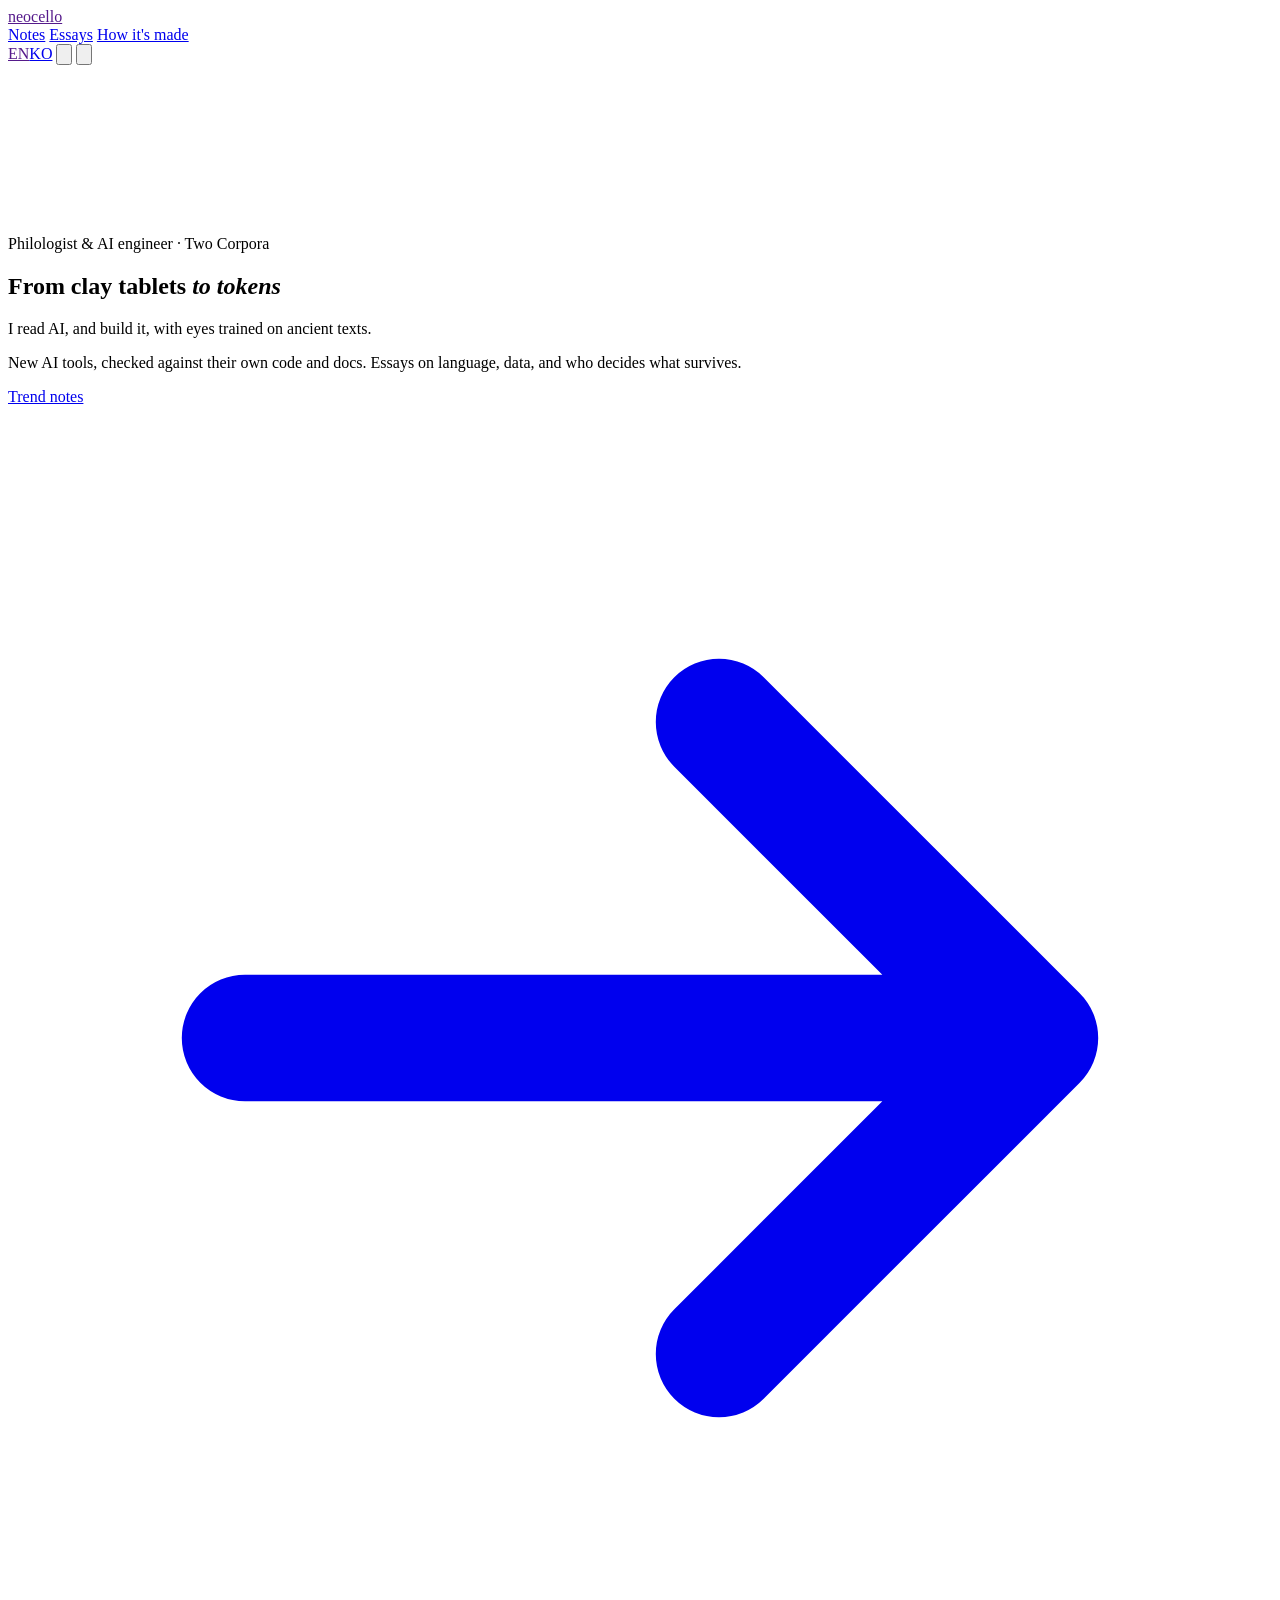
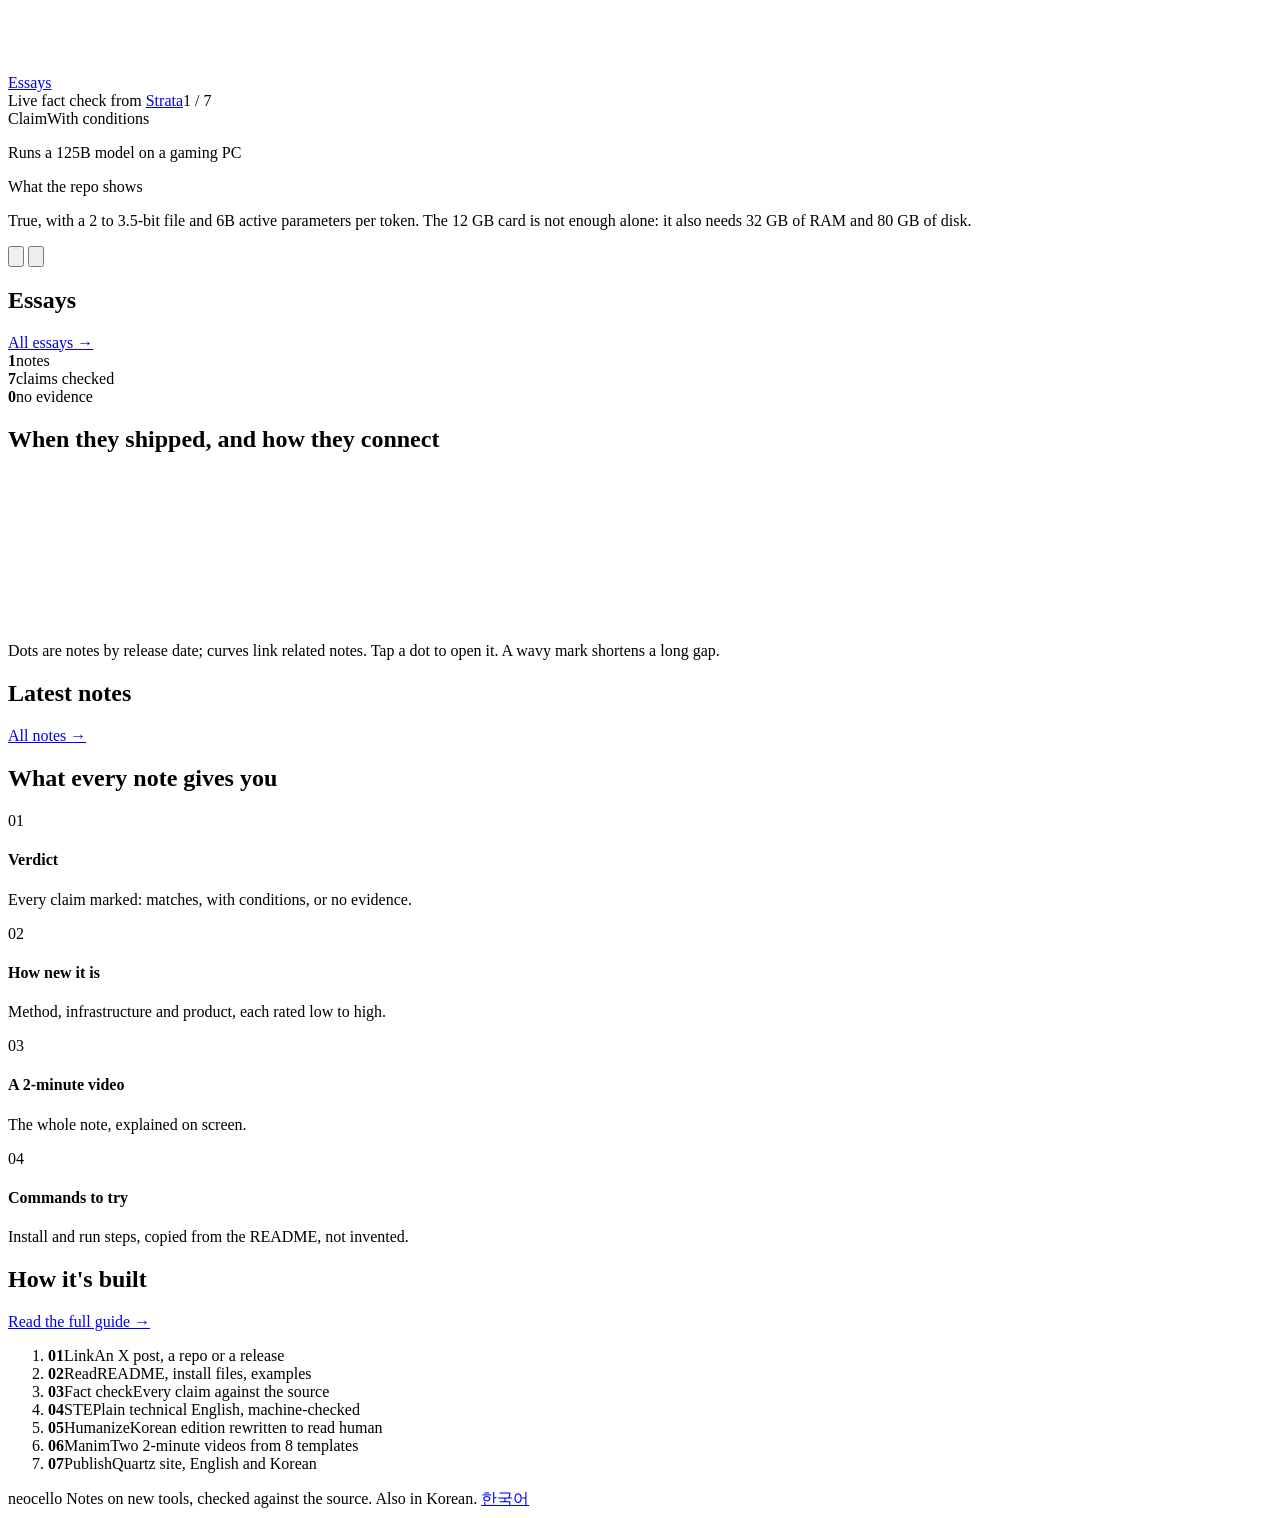
==== commit adb1bfae: "대문 부제: 원전을 읽던 눈으로 AI를 읽고, 만듭니다 (영문 동기화) Co-Authored-By: Claude Opus 5.5 <noreply@anthropic.com>" ====
--- a/home/index.html
+++ b/home/index.html
@@ -40,7 +40,7 @@
     <div>
       <p class="eyebrow">Philologist &amp; AI engineer · Two Corpora</p>
       <h1>From clay tablets <em>to tokens</em></h1>
-      <p class="subtitle">I build AI, and read it like a philologist.</p>
+      <p class="subtitle">I read AI, and build it, with eyes trained on ancient texts.</p>
       <p class="lede">New AI tools, checked against their own code and docs. Essays on language, data, and who decides what survives.</p>
       <div class="cta">
         <a class="btn primary" href="trends/">Trend notes <svg viewBox="0 0 16 16" aria-hidden="true"><path d="M3 8h10M9 4l4 4-4 4" fill="none" stroke="currentColor" stroke-width="1.6" stroke-linecap="round" stroke-linejoin="round"/></svg></a>
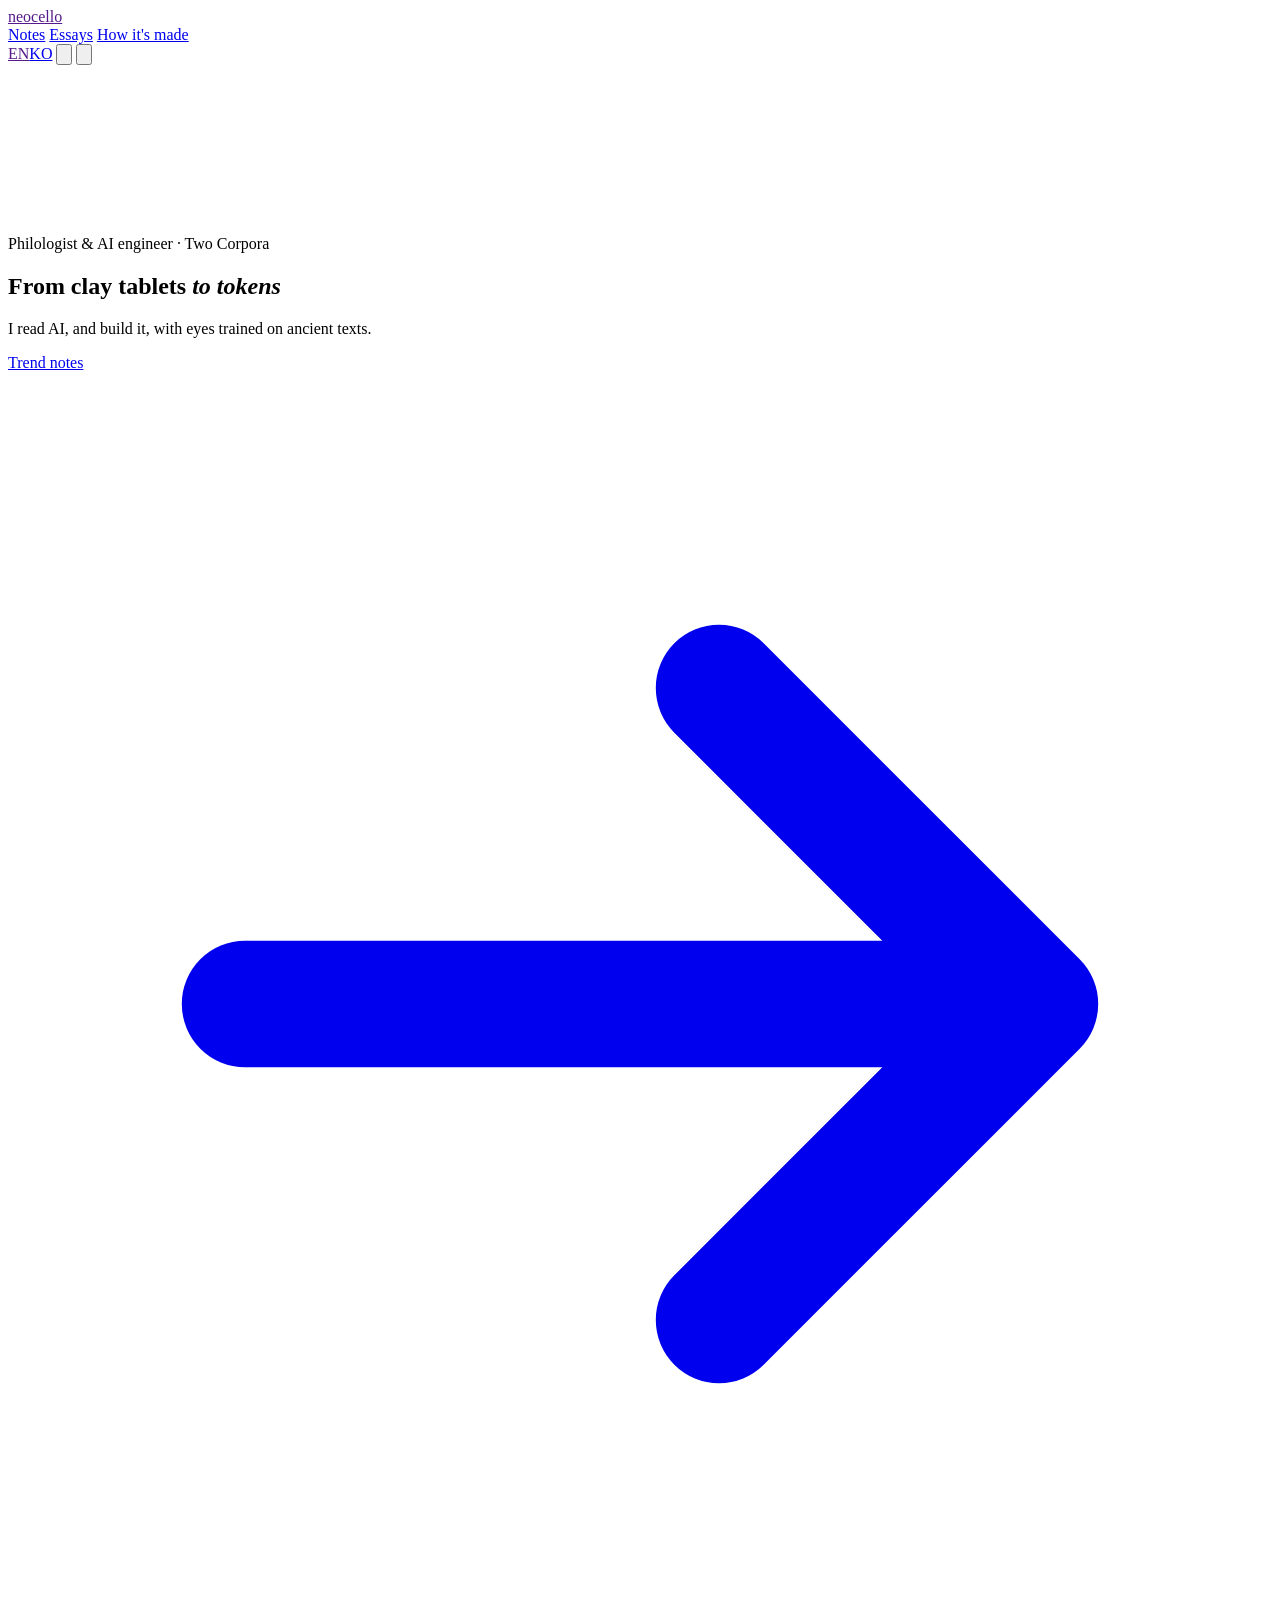
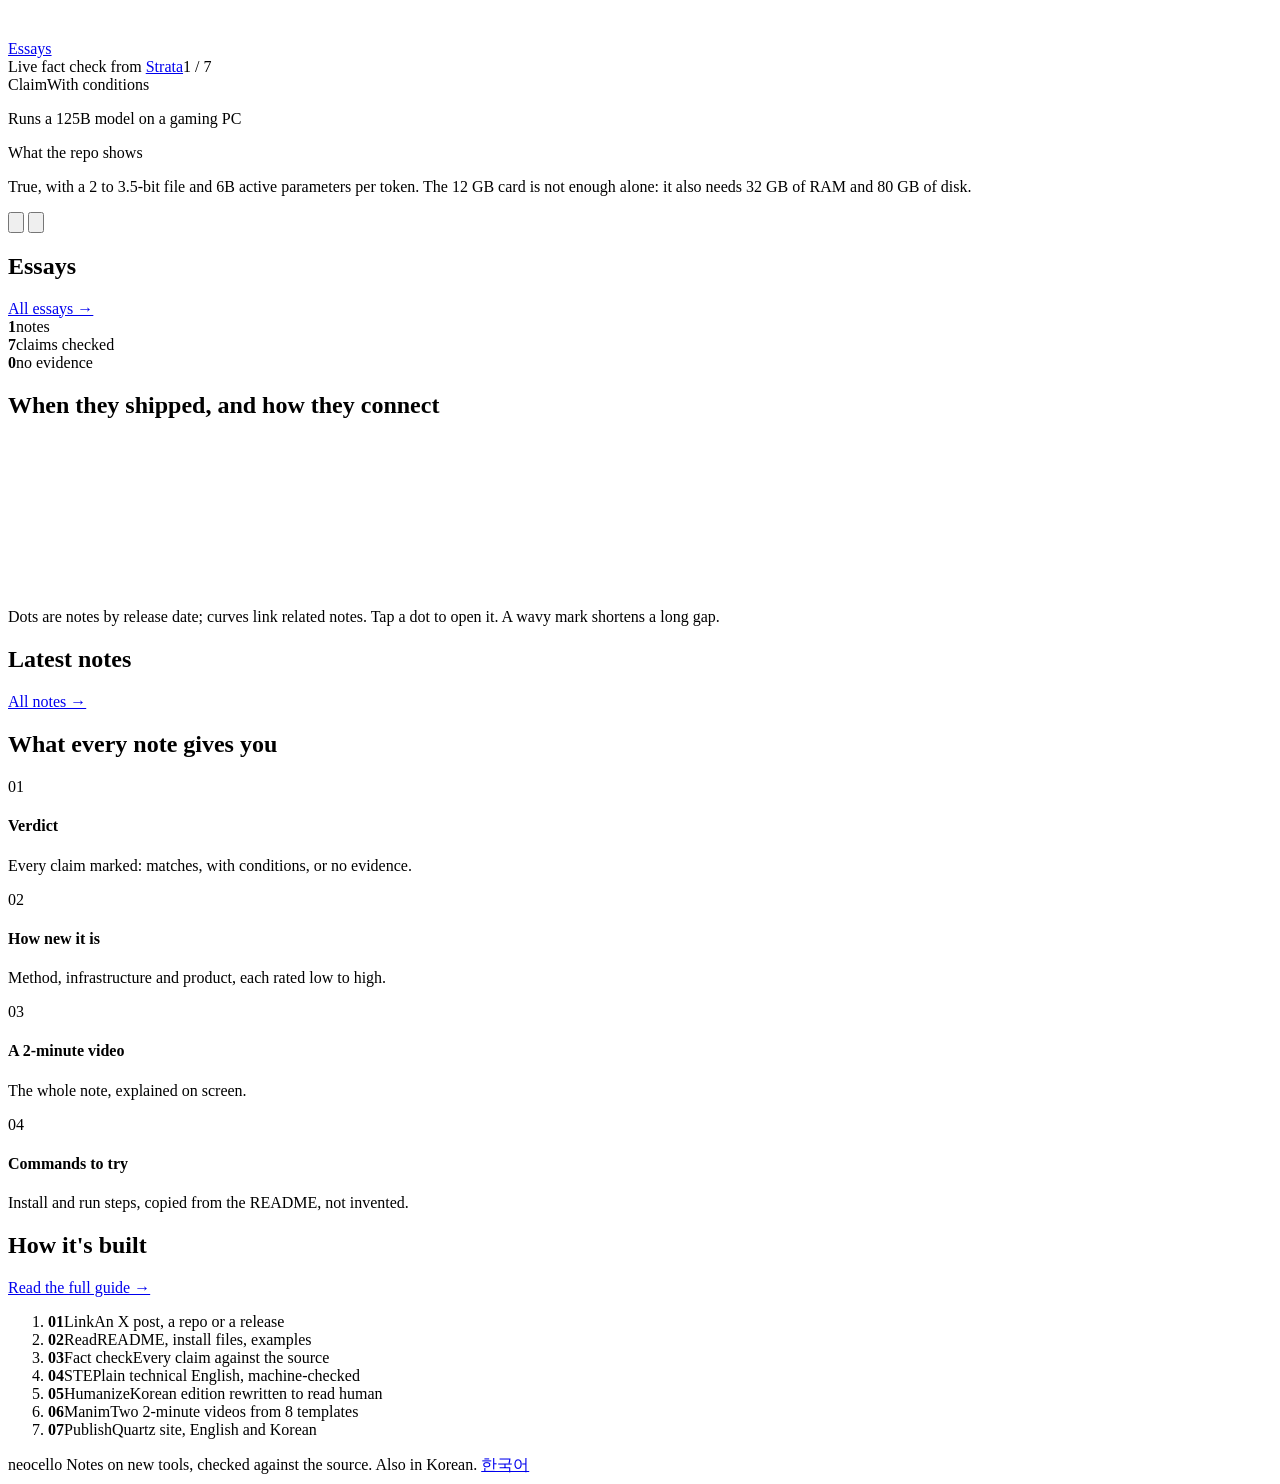
==== commit c405b6dd: "대문 히어로: 설명 줄(lede) 제거 — 제목·부제·버튼만 Co-Authored-By: Claude Opus 5.5 <noreply@anthropic.com>" ====
--- a/home/index.html
+++ b/home/index.html
@@ -41,7 +41,6 @@
       <p class="eyebrow">Philologist &amp; AI engineer · Two Corpora</p>
       <h1>From clay tablets <em>to tokens</em></h1>
       <p class="subtitle">I read AI, and build it, with eyes trained on ancient texts.</p>
-      <p class="lede">New AI tools, checked against their own code and docs. Essays on language, data, and who decides what survives.</p>
       <div class="cta">
         <a class="btn primary" href="trends/">Trend notes <svg viewBox="0 0 16 16" aria-hidden="true"><path d="M3 8h10M9 4l4 4-4 4" fill="none" stroke="currentColor" stroke-width="1.6" stroke-linecap="round" stroke-linejoin="round"/></svg></a>
         <a class="btn ghost" href="essays/">Essays</a>
